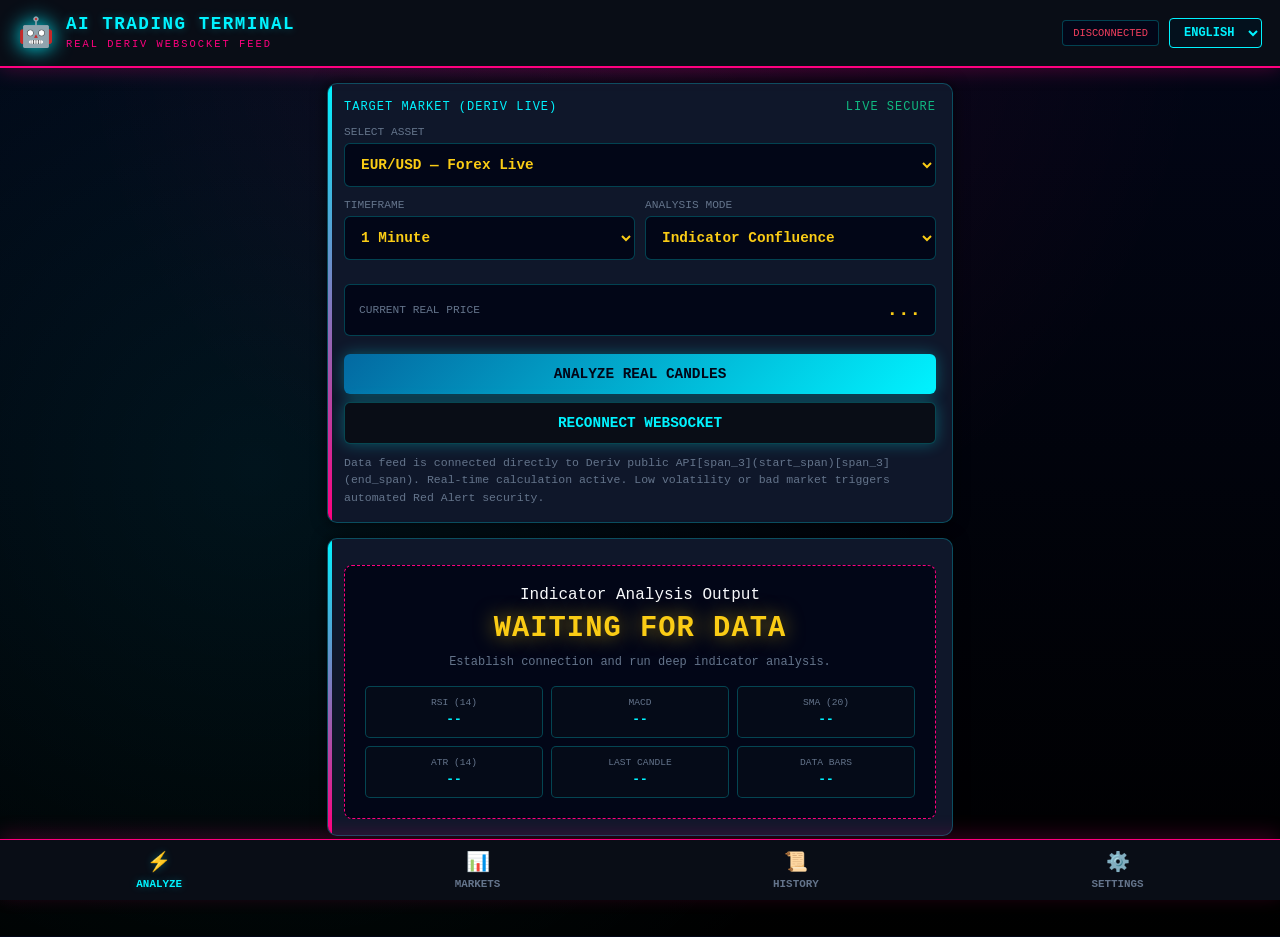
==== index.html @ da221933 "Update WebSocket app_id in index.html" ====
<!DOCTYPE html>
<html lang="en">
<head>
<meta charset="UTF-8">
<meta name="viewport" content="width=device-width, initial-scale=1.0">
<title>AI Trading Terminal</title>
<style>
:root {
    --bg-deep: #020617;
    --panel-bg: #090d16;
    --panel-card: #0f172a;
    --neon-blue: #00f3ff;
    --neon-pink: #ff007f;
    --neon-glow: rgba(0, 243, 255, 0.3);
    --pink-glow: rgba(255, 0, 127, 0.3);
    --border-color: rgba(0, 243, 255, 0.25);
    --accent-green: #10b981;
    --accent-red: #f43f5e;
    --accent-yellow: #facc15;
    --text-main: #f8fafc;
    --text-muted: #64748b;
}

* {
    box-sizing: border-box;
    margin: 0;
    padding: 0;
    font-family: 'Courier New', Courier, monospace, sans-serif;
    -webkit-tap-highlight-color: transparent;
}

body {
    background-color: var(--bg-deep);
    color: var(--text-main);
    min-height: 100vh;
    padding-bottom: 85px;
    background-image: 
        radial-gradient(circle at 50% 0%, rgba(255, 0, 127, 0.08) 0%, transparent 50%),
        radial-gradient(circle at 20% 50%, rgba(0, 243, 255, 0.07) 0%, transparent 60%),
        linear-gradient(to bottom, #020617, #000000);
}

/* Red Alert Flash Animation for Bad Market */
@keyframes redAlertPulse {
    0% { box-shadow: 0 0 5px var(--accent-red), inset 0 0 5px var(--accent-red); border-color: var(--accent-red); }
    50% { box-shadow: 0 0 25px var(--accent-red), inset 0 0 15px var(--accent-red); border-color: #ff0000; background: rgba(244, 63, 94, 0.1); }
    100% { box-shadow: 0 0 5px var(--accent-red), inset 0 0 5px var(--accent-red); border-color: var(--accent-red); }
}

.market-danger {
    animation: redAlertPulse 1s infinite alternate;
}

.cyber-header {
    background: var(--panel-bg);
    border-bottom: 2px solid var(--neon-pink);
    padding: 14px 18px;
    display: flex;
    justify-content: space-between;
    align-items: center;
    box-shadow: 0 0 20px var(--pink-glow);
    position: sticky;
    top: 0;
    z-index: 1000;
}

.cyber-brand {
    display: flex;
    align-items: center;
    gap: 12px;
}

.brand-avatar {
    font-size: 1.8rem;
    filter: drop-shadow(0 0 10px var(--neon-blue));
    animation: floatRobot 3s ease-in-out infinite;
}

@keyframes floatRobot {
    0%, 100% { transform: translateY(0); }
    50% { transform: translateY(-4px); }
}

.brand-title h1 {
    font-size: 1.1rem;
    color: var(--neon-blue);
    text-transform: uppercase;
    letter-spacing: 1.5px;
    text-shadow: 0 0 8px var(--neon-glow);
}

.brand-title span {
    font-size: 0.65rem;
    color: var(--neon-pink);
    letter-spacing: 2px;
}

.header-controls {
    display: flex;
    align-items: center;
    gap: 10px;
}

.status-badge {
    font-size: 0.65rem;
    color: var(--accent-yellow);
    text-transform: uppercase;
    background: #020617;
    padding: 6px 10px;
    border: 1px solid var(--border-color);
    border-radius: 4px;
}

.lang-select {
    background: #03111d;
    border: 1px solid var(--neon-blue);
    color: var(--neon-blue);
    padding: 6px 10px;
    border-radius: 4px;
    font-size: 0.75rem;
    font-weight: bold;
    outline: none;
    cursor: pointer;
}

.main-container {
    max-width: 650px;
    margin: 15px auto;
    padding: 0 12px;
}

.view-section {
    display: none;
}

.view-section.active {
    display: block;
    animation: fadeIn 0.25s ease-in-out;
}

@keyframes fadeIn {
    from { opacity: 0; transform: translateY(4px); }
    to { opacity: 1; transform: translateY(0); }
}

.cyber-card {
    background: var(--panel-card);
    border: 1px solid var(--border-color);
    border-radius: 10px;
    padding: 16px;
    margin-bottom: 15px;
    box-shadow: 0 0 15px rgba(0, 0, 0, 0.7);
    position: relative;
    overflow: hidden;
}

.cyber-card::before {
    content: '';
    position: absolute;
    top: 0;
    left: 0;
    width: 4px;
    height: 100%;
    background: linear-gradient(to bottom, var(--neon-blue), var(--neon-pink));
}

.section-title {
    font-size: 0.75rem;
    color: var(--neon-blue);
    text-transform: uppercase;
    letter-spacing: 1px;
    margin-bottom: 12px;
    display: flex;
    justify-content: space-between;
    align-items: center;
}

.control-group {
    margin-bottom: 12px;
}

label {
    display: block;
    font-size: 0.7rem;
    color: var(--text-muted);
    text-transform: uppercase;
    margin-bottom: 5px;
}

select, .btn-cyber {
    width: 100%;
    padding: 12px;
    background: #020617;
    border: 1px solid var(--border-color);
    color: var(--accent-yellow);
    font-weight: bold;
    border-radius: 6px;
    font-size: 0.9rem;
    outline: none;
}

select option {
    background: var(--panel-bg);
    color: var(--text-main);
}

.ticker-box {
    background: #020617;
    border: 1px solid var(--border-color);
    padding: 14px;
    border-radius: 6px;
    display: flex;
    justify-content: space-between;
    align-items: center;
    margin: 12px 0;
}

.ticker-price {
    font-size: 1.2rem;
    color: var(--accent-yellow);
    font-weight: bold;
    font-family: monospace;
}

.btn-cyber {
    background: linear-gradient(135deg, #0369a1, var(--neon-blue));
    color: #020617;
    border: none;
    text-transform: uppercase;
    cursor: pointer;
    font-weight: 900;
    box-shadow: 0 0 15px var(--neon-glow);
    margin-top: 6px;
    transition: 0.2s;
}

.btn-cyber:active {
    transform: scale(0.98);
}

.btn-secondary {
    background: #090d16;
    color: var(--neon-blue);
    border: 1px solid var(--border-color);
    margin-top: 8px;
}

.output-box {
    background: #020617;
    border: 1px dashed var(--neon-pink);
    border-radius: 8px;
    padding: 20px;
    text-align: center;
    margin-top: 10px;
}

.signal-main-val {
    font-size: 1.8rem;
    font-weight: 900;
    margin: 8px 0;
    letter-spacing: 1px;
}

.call-glow {
    color: var(--accent-green);
    text-shadow: 0 0 20px rgba(16, 185, 129, 0.6);
}

.put-glow {
    color: var(--accent-red);
    text-shadow: 0 0 20px rgba(244, 63, 94, 0.6);
}

.wait-glow {
    color: var(--accent-yellow);
    text-shadow: 0 0 20px rgba(250, 204, 21, 0.6);
}

.indicators-matrix {
    display: grid;
    grid-template-columns: repeat(3, 1fr);
    gap: 8px;
    margin-top: 15px;
}

.matrix-cell {
    background: #050b18;
    border: 1px solid var(--border-color);
    padding: 10px 6px;
    border-radius: 5px;
    text-align: center;
}

.matrix-label {
    font-size: 0.6rem;
    color: var(--text-muted);
    text-transform: uppercase;
}

.matrix-val {
    font-size: 0.8rem;
    font-weight: bold;
    color: var(--neon-blue);
    margin-top: 4px;
    font-family: monospace;
}

.heatgrid {
    display: grid;
    grid-template-columns: 1fr 1fr;
    gap: 10px;
}

.heat-box {
    background: #020617;
    border: 1px solid var(--border-color);
    padding: 12px;
    border-radius: 6px;
}

.heat-box b {
    color: var(--neon-pink);
    display: block;
    margin-bottom: 6px;
}

.heat-box span {
    font-family: monospace;
    color: var(--accent-yellow);
    font-size: 1rem;
}

.logs-container {
    max-height: 320px;
    overflow-y: auto;
}

.log-item {
    background: #020617;
    border: 1px solid var(--border-color);
    padding: 10px;
    border-radius: 5px;
    margin-bottom: 8px;
    display: flex;
    justify-content: space-between;
    font-size: 0.72rem;
}

.notice-text {
    font-size: 0.72rem;
    color: var(--text-muted);
    line-height: 1.5;
    margin-top: 10px;
}

.cyber-nav {
    position: fixed;
    bottom: 0; 
    left: 0; 
    width: 100%;
    background: var(--panel-bg);
    border-top: 1px solid var(--neon-pink);
    display: flex;
    justify-content: space-around;
    padding: 10px 0;
    box-shadow: 0 -5px 20px rgba(255, 0, 127, 0.2);
    z-index: 1000;
}

.nav-btn {
    background: none;
    border: none;
    color: var(--text-muted);
    font-size: 0.68rem;
    text-transform: uppercase;
    cursor: pointer;
    display: flex;
    flex-direction: column;
    align-items: center;
    gap: 4px;
}

.nav-btn span {
    font-size: 1.2rem;
}

.nav-btn.active {
    color: var(--neon-blue);
    text-shadow: 0 0 8px var(--neon-glow);
}

@media(max-width: 400px) {
    .indicators-matrix { grid-template-columns: repeat(2, 1fr); }
}
</style>
</head>
<body>

<header class="cyber-header">
    <div class="cyber-brand">
        <div class="brand-avatar">🤖</div>
        <div class="brand-title">
            <h1 id="ui-title">AI Trading Terminal</h1>
            <span>REAL DERIV WEBSOCKET FEED</span>
        </div>
    </div>
    <div class="header-controls">
        <div class="status-badge" id="connectionStatus">DISCONNECTED</div>
        <select class="lang-select" id="globalLangSelect" onchange="changeLanguage(this.value)">
            <option value="en">ENGLISH</option>
            <option value="bn">বাংলা</option>
            <option value="hi">हिन्दी</option>
            <option value="es">ESPAÑOL</option>
        </select>
    </div>
</header>

<main class="main-container">
    <!-- VIEW 1: GENERATOR -->
    <section id="view-generator" class="view-section active">
        <div class="cyber-card" id="mainCardContainer">
            <div class="section-title">
                <span id="lbl-target-market">Target Market (Deriv Live)</span>
                <span id="feedStatusType" style="color:var(--accent-green);">LIVE SECURE</span>
            </div>
            
            <div class="control-group">
                <label id="lbl-asset">Select Asset</label>
                <select id="marketSelect" onchange="initWebSocketConnection()">
                    <option value="frxEURUSD">EUR/USD — Forex Live</option>
                    <option value="frxGBPUSD">GBP/USD — Forex Live</option>
                    <option value="frxUSDJPY">USD/JPY — Forex Live</option>
                    <option value="frxAUDUSD">AUD/USD — Forex Live</option>
                    <option value="frxUSDCAD">USD/CAD — Forex Live</option>
                </select>
            </div>

            <div style="display: grid; grid-template-columns: 1fr 1fr; gap: 10px;">
                <div class="control-group">
                    <label id="lbl-timeframe">Timeframe</label>
                    <select id="timeframeSelect" onchange="initWebSocketConnection()">
                        <option value="60">1 Minute</option>
                        <option value="120">2 Minutes</option>
                        <option value="300">5 Minutes</option>
                        <option value="900">15 Minutes</option>
                    </select>
                </div>
                <div class="control-group">
                    <label id="lbl-engine">Analysis Mode</label>
                    <select id="aiModelSelect">
                        <option value="balanced">Indicator Confluence</option>
                        <option value="trend">Trend Momentum</option>
                        <option value="reversal">Volatility Reversal</option>
                    </select>
                </div>
            </div>

            <div class="ticker-box">
                <span id="lbl-current-price" style="font-size:0.7rem; color:var(--text-muted);">CURRENT REAL PRICE</span>
                <span class="ticker-price" id="livePriceDisplay">CONNECTING...</span>
            </div>

            <button class="btn-cyber" id="btn-analyze" onclick="executeRealAnalysis()">ANALYZE REAL CANDLES</button>
            <button class="btn-cyber btn-secondary" id="btn-reconnect" onclick="initWebSocketConnection()">RECONNECT WEBSOCKET</button>
            
            <p class="notice-text" id="lbl-notice">Data feed is connected directly to Deriv public API[span_3](start_span)[span_3](end_span). Real-time calculation active. Low volatility or bad market triggers automated Red Alert security.</p>
        </div>

        <div class="cyber-card">
            <div class="output-box">
                <div class="signal-label" id="lbl-output-title">Indicator Analysis Output</div>
                <div id="signalOutput" class="signal-main-val wait-glow">WAITING FOR DATA</div>
                <div id="signalDetails" style="font-size:0.75rem; color:var(--text-muted); line-height:1.5;">Establish connection and run deep indicator analysis.</div>
                
                <div class="indicators-matrix" id="indicatorsMatrix">
                    <div class="matrix-cell"><div class="matrix-label">RSI (14)</div><div class="matrix-val" id="val-rsi">--</div></div>
                    <div class="matrix-cell"><div class="matrix-label">MACD</div><div class="matrix-val" id="val-macd">--</div></div>
                    <div class="matrix-cell"><div class="matrix-label">SMA (20)</div><div class="matrix-val" id="val-sma">--</div></div>
                    <div class="matrix-cell"><div class="matrix-label">ATR (14)</div><div class="matrix-val" id="val-atr">--</div></div>
                    <div class="matrix-cell"><div class="matrix-label" id="lbl-last-candle">Last Candle</div><div class="matrix-val" id="val-candle">--</div></div>
                    <div class="matrix-cell"><div class="matrix-label" id="lbl-bars">Data Bars</div><div class="matrix-val" id="val-bars">--</div></div>
                </div>
            </div>
        </div>
    </section>

    <!-- VIEW 2: MARKETS -->
    <section id="view-market" class="view-section">
        <div class="cyber-card">
            <div class="section-title"><span id="lbl-market-watch">Market Watch Live</span><span>DERIV FX</span></div>
            <div class="heatgrid">
                <div class="heat-box"><b>EUR/USD</b><span id="hm-eurusd">--</span></div>
                <div class="heat-box"><b>GBP/USD</b><span id="hm-gbpusd">--</span></div>
                <div class="heat-box"><b>USD/JPY</b><span id="hm-usdjpy">--</span></div>
                <div class="heat-box"><b>AUD/USD</b><span id="hm-audusd">--</span></div>
            </div>
            <p class="notice-text" id="lbl-heat-notice">Live streaming prices across major forex pairs.</p>
        </div>
    </section>

    <!-- VIEW 3: HISTORY -->
    <section id="view-history" class="view-section">
        <div class="cyber-card">
            <div class="section-title"><span id="lbl-history-title">Analysis History Logs</span></div>
            <div class="logs-container" id="historyLogContainer">
                <p class="notice-text" id="lbl-no-history">No analysis recorded yet.</p>
            </div>
        </div>
    </section>

    <!-- VIEW 4: SETTINGS -->
    <section id="view-settings" class="view-section">
        <div class="cyber-card">
            <div class="section-title"><span id="lbl-settings-title">Terminal Configuration</span></div>
            <div class="control-group">
                <label id="lbl-voice">Voice Alerts & Red Alert Warning</label>
                <select id="voiceModeSelect">
                    <option value="enabled">Enabled (Audio Active)</option>
                    <option value="disabled">Muted</option>
                </select>
            </div>
            <button class="btn-cyber" onclick="testVoiceAlert()" id="lbl-test-voice">TEST SYSTEM AUDIO</button>
            <p class="notice-text" id="lbl-risk-warning">Advanced algorithmic indicator evaluation framework. Not a financial guarantee.</p>
        </div>
    </section>
</main>

<nav class="cyber-nav">
    <button class="nav-btn active" onclick="switchView('generator', this)"><span>⚡</span><b id="nav-gen">Analyze</b></button>
    <button class="nav-btn" onclick="switchView('market', this)"><span>📊</span><b id="nav-mkt">Markets</b></button>
    <button class="nav-btn" onclick="switchView('history', this)"><span>📜</span><b id="nav-hist">History</b></button>
    <button class="nav-btn" onclick="switchView('settings', this)"><span>⚙️</span><b id="nav-set">Settings</b></button>
</nav>

<script>
/* MULTI-LANGUAGE DICTIONARY DICTIONARY */
const TRANSLATIONS = {
    en: {
        title: "AI Trading Terminal",
        statusDisc: "DISCONNECTED",
        statusConn: "DERIV CONNECTED",
        statusErr: "API ERROR",
        targetMarket: "Target Market (Deriv Live)",
        selectAsset: "Select Asset",
        timeframe: "Timeframe",
        engine: "Analysis Mode",
        currentPrice: "CURRENT REAL PRICE",
        analyzeBtn: "ANALYZE REAL CANDLES",
        reconnectBtn: "RECONNECT WEBSOCKET",
        notice: "Data feed is connected directly to Deriv public API[span_4](start_span)[span_4](end_span). Real-time calculation active. Low volatility or bad market triggers automated Red Alert security.",
        outputTitle: "Indicator Analysis Output",
        waiting: "WAITING FOR DATA",
        selectAndRun: "Establish connection and run deep indicator analysis.",
        lastCandle: "Last Candle",
        dataBars: "Data Bars",
        marketWatch: "Market Watch Live",
        heatNotice: "Live streaming prices across major forex pairs.",
        historyTitle: "Analysis History Logs",
        noHistory: "No analysis recorded yet.",
        settingsTitle: "Terminal Configuration",
        voiceLabel: "Voice Alerts & Red Alert Warning",
        testVoice: "TEST SYSTEM AUDIO",
        riskWarning: "Advanced algorithmic indicator evaluation framework. Not a financial guarantee.",
        navGen: "Analyze",
        navMkt: "Markets",
        navHist: "History",
        navSet: "Settings",
        callBias: "BULLISH BIAS (CALL)",
        putBias: "BEARISH BIAS (PUT)",
        waitSetup: "NO CLEAR SETUP (WAIT)",
        redAlertText: "⚠️ RED ALERT: HIGH VOLATILITY / BAD MARKET DETECTED!",
        voiceCall: "Bullish signal confirmed. Call option bias.",
        voicePut: "Bearish signal confirmed. Put option bias.",
        voiceAlertBad: "Warning! Red alert. Bad market or high volatility detected."
    },
    bn: {
        title: "এআই ট্রেডিং টার্মিনাল",
        statusDisc: "সংযোগ বিচ্ছিন্ন",
        statusConn: "DERIV সংযুক্ত",
        statusErr: "এপিআই ত্রুটি",
        targetMarket: "টার্গেট মার্কেট (লাইভ Deriv)",
        selectAsset: "অ্যাসেট বাছুন",
        timeframe: "টাইমফ্রেম",
        engine: "বিশ্লেষণ মোড",
        currentPrice: "বর্তমান রিয়েল দাম",
        analyzeBtn: "রিয়েল ক্যান্ডেল বিশ্লেষণ করুন",
        reconnectBtn: "পুনরায় সংযোগ করুন",
        notice: "ডেটা সরাসরি Deriv পাবলিক API থেকে আসছে[span_5](start_span)[span_5](end_span)। রিয়েল-টাইম হিসাব সক্রিয়। খারাপ মার্কেট বা কম ভোলাটিলিটিতে রেড অ্যালার্ট চালু হবে।",
        outputTitle: "ইন্ডিকেটর অ্যানালিসিস আউটপুট",
        waiting: "ডেটার অপেক্ষায়...",
        selectAndRun: "কানেকশন নিশ্চিত করে ইন্ডিকেটর এনালাইসিস চালান।",
        lastCandle: "শেষ ক্যান্ডেল",
        dataBars: "ক্যান্ডেল সংখ্যা",
        marketWatch: "লাইভ মার্কেট ওয়াচ",
        heatNotice: "প্রধান ফরেক্স পেয়ারের লাইভ রেট ফিড।",
        historyTitle: "অ্যানালিসিস হিস্ট্রি লগ",
        noHistory: "কোনো ইতিহাস রেকর্ড করা হয়নি।",
        settingsTitle: "টার্মিনাল কনফিগারেশন",
        voiceLabel: "ভয়েস অ্যালার্ট ও রেড অ্যালার্ট ওয়ার্নিং",
        testVoice: "সিস্টেম ভয়েস টেস্ট",
        riskWarning: "অ্যাডভান্সড অ্যালগরিদমিক ইন্ডিকেটর ফ্রেমওয়ার্ক। কোনো আর্থিক নিশ্চয়তা দেয় না।",
        navGen: "অ্যানালিসিস",
        navMkt: "মার্কেট",
        navHist: "হিস্ট্রি",
        navSet: "সেটিংস",
        callBias: "ঊর্ধ্বমুখী প্রবণতা (CALL)",
        putBias: "নিম্নমুখী প্রবণতা (PUT)",
        waitSetup: "স্পষ্ট সেটআপ নেই (WAIT)",
        redAlertText: "⚠️ রেড অ্যালার্ট: অতিরিক্ত ভোলাটিলিটি বা খারাপ মার্কেট শনাক্ত!",
        voiceCall: "বুলিশ সিগন্যাল নিশ্চিত। কল অপশন বায়াস।",
        voicePut: "বিয়ারিশ সিগন্যাল নিশ্চিত। পুট অপশন বায়াস।",
        voiceAlertBad: "সতর্কতা! রেড অ্যালার্ট। খারাপ মার্কেট বা অস্থিরতা শনাক্ত হয়েছে।"
    },
    hi: {
        title: "एआई ट्रेडिंग टर्मिनल",
        statusDisc: "डिस्कनेक्टेड",
        statusConn: "DERIV कनेक्टेड",
        statusErr: "API त्रुटि",
        targetMarket: "टारगेट मार्केट (लाइव)",
        selectAsset: "पर संपत्ति चुनें",
        timeframe: "समय सीमा",
        engine: "विश्लेषण मोड",
        currentPrice: "वर्तमान वास्तविक मूल्य",
        analyzeBtn: "वास्तविक कैंडल विश्लेषण करें",
        reconnectBtn: "पुनः कनेक्ट करें",
        notice: "डेटा सीधे Deriv API से जुड़ा है[span_6](start_span)[span_6](end_span)। खराब बाजार या उच्च अस्थिरता पर रेड अलर्ट सक्रिय होता है।",
        outputTitle: "इंडीकेटर एनालिसिस आउटपुट",
        waiting: "डेटा की प्रतीक्षा है",
        selectAndRun: "कनेक्शन स्थापित करें और विश्लेषण चलाएं।",
        lastCandle: "अंतिम कैंडल",
        dataBars: "डेटा बार्स",
        marketWatch: "मार्केट वॉच लाइव",
        heatNotice: "प्रमुख विदेशी मुद्रा जोड़े लाइव मूल्य।",
        historyTitle: "इतिहास लॉग",
        noHistory: "कोई इतिहास नहीं मिला।",
        settingsTitle: "टर्मिनल कॉन्फ़िगरेशन",
        voiceLabel: "वॉयस अलर्ट और रेड अलर्ट",
        testVoice: "सिस्टम ऑडियो परीक्षण",
        riskWarning: "उन्नत एल्गोरिथम संकेतक मूल्यांकन ढांचा।",
        navGen: "विश्लेषण",
        navMkt: "मार्केट्स",
        navHist: "इतिहास",
        navSet: "सेटिंग्स",
        callBias: "बुलिश बायस (CALL)",
        putBias: "बियरिश बायस (PUT)",
        waitSetup: "स्पष्ट सेटअप नहीं (WAIT)",
        redAlertText: "⚠️ रेड अलर्ट: खराब बाजार या उच्च अस्थिरता का पता चला!",
        voiceCall: "बुलिश सिग्नल पुष्ट।",
        voicePut: "बियरिश सिग्नल पुष्ट।",
        voiceAlertBad: "चेतावनी! रेड अलर्ट सक्रिय।"
    },
    es: {
        title: "Terminal de Trading IA",
        statusDisc: "DESCONECTADO",
        statusConn: "DERIV CONECTADO",
        statusErr: "ERROR API",
        targetMarket: "Mercado Objetivo (Deriv)",
        selectAsset: "Seleccionar Activo",
        timeframe: "Marco de Tiempo",
        engine: "Modo de Análisis",
        currentPrice: "PRECIO REAL ACTUAL",
        analyzeBtn: "ANALIZAR VELAS REALES",
        reconnectBtn: "RECONECTAR WEBSOCKET",
        notice: "Datos conectados directamente a la API de Deriv[span_7](start_span)[span_7](end_span). Alerta Roja automática en mercado volátil.",
        outputTitle: "Resultado del Indicador",
        waiting: "ESPERANDO DATOS",
        selectAndRun: "Conectar y ejecutar análisis de velas.",
        lastCandle: "Última Vela",
        dataBars: "Barras",
        marketWatch: "Mercado en Vivo",
        heatNotice: "Precios de streaming en vivo.",
        historyTitle: "Historial de Análisis",
        noHistory: "Sin historial registrado.",
        settingsTitle: "Configuración",
        voiceLabel: "Alertas de Voz y Alerta Roja",
        testVoice: "PROBAR AUDIO",
        riskWarning: "Marco de evaluación algorítmica avanzada.",
        navGen: "Analizar",
        navMkt: "Mercados",
        navHist: "Historial",
        navSet: "Ajustes",
        callBias: "SESGO ALCISTA (CALL)",
        putBias: "SESGO BAJISTA (PUT)",
        waitSetup: "SIN CONFIGURACIÓN CLARA",
        redAlertText: "⚠️ ALERTA ROJA: ¡ALTA VOLATILIDAD / MAL MERCADO DETECTADO!",
        voiceCall: "Señal alcista confirmada.",
        voicePut: "Señal bajista confirmada.",
        voiceAlertBad: "¡Advertencia! Alerta roja detectada."
    }
};

let currentLang = 'en';
let ws = null;
let reqId = 1;
let candles = [];
let currentSymbol = 'frxEURUSD';
let latestPrice = null;
let historyLogs = [];

function t(key) {
    return (TRANSLATIONS[currentLang] && TRANSLATIONS[currentLang][key]) || TRANSLATIONS.en[key] || key;
}

function changeLanguage(lang) {
    currentLang = lang;
    document.getElementById('ui-title').textContent = t('title');
    document.getElementById('lbl-target-market').textContent = t('targetMarket');
    document.getElementById('lbl-asset').textContent = t('selectAsset');
    document.getElementById('lbl-timeframe').textContent = t('timeframe');
    document.getElementById('lbl-engine').textContent = t('engine');
    document.getElementById('lbl-current-price').textContent = t('currentPrice');
    document.getElementById('btn-analyze').textContent = t('analyzeBtn');
    document.getElementById('btn-reconnect').textContent = t('reconnectBtn');
    document.getElementById('lbl-notice').textContent = t('notice');
    document.getElementById('lbl-output-title').textContent = t('outputTitle');
    document.getElementById('lbl-last-candle').textContent = t('lastCandle');
    document.getElementById('lbl-bars').textContent = t('dataBars');
    document.getElementById('lbl-market-watch').textContent = t('marketWatch');
    document.getElementById('lbl-heat-notice').textContent = t('heatNotice');
    document.getElementById('lbl-history-title').textContent = t('historyTitle');
    document.getElementById('lbl-settings-title').textContent = t('settingsTitle');
    document.getElementById('lbl-voice').textContent = t('voiceLabel');
    document.getElementById('lbl-test-voice').textContent = t('testVoice');
    document.getElementById('lbl-risk-warning').textContent = t('riskWarning');
    document.getElementById('nav-gen').textContent = t('navGen');
    document.getElementById('nav-mkt').textContent = t('navMkt');
    document.getElementById('nav-hist').textContent = t('navHist');
    document.getElementById('nav-set').textContent = t('navSet');
}

function switchView(viewName, btnEl) {
    document.querySelectorAll('.view-section').forEach(el => el.classList.remove('active'));
    document.querySelectorAll('.nav-btn').forEach(el => el.classList.remove('active'));
    document.getElementById('view-' + viewName).classList.add('active');
    btnEl.classList.add('active');
    if(viewName === 'market') loadMarketHeatmap();
}

/* REAL DERIV WEBSOCKET DATA CONNECTION */
function initWebSocketConnection() {
    currentSymbol = document.getElementById('marketSelect').value;
    candles = [];
    latestPrice = null;
    document.getElementById('livePriceDisplay').textContent = "...";
    document.getElementById('connectionStatus').textContent = t('statusDisc');
    document.getElementById('connectionStatus').style.color = 'var(--accent-red)';
    
    if(ws) {
        try { ws.onclose = null; ws.close(); } catch(e) {}
    }

    ws = new WebSocket('wss://ws.derivws.com/websockets/v3?app_id=1089');
    
    ws.onopen = () => {
        document.getElementById('connectionStatus').textContent = t('statusConn');
        document.getElementById('connectionStatus').style.color = 'var(--accent-green)';
        
        // Request Historical Candles for Indicators
        const tf = Number(document.getElementById('timeframeSelect').value);
        ws.send(JSON.stringify({
            ticks_history: currentSymbol,
            adjust_start_time: 1,
            count: 150,
            end: 'latest',
            style: 'candles',
            granularity: tf,
            req_id: reqId++
        }));
        
        // Subscribe to live ticks
        ws.send(JSON.stringify({
            ticks: currentSymbol,
            subscribe: 1,
            req_id: reqId++
        }));
    };

    ws.onmessage = (event) => {
        let data;
        try { data = JSON.parse(event.data); } catch(err) { return; }
        
        if(data.error) {
            document.getElementById('livePriceDisplay').textContent = t('statusErr');
            return;
        }

        if(data.candles) {
            candles = data.candles.map(c => ({
                time: Number(c.epoch),
                open: Number(c.open),
                high: Number(c.high),
                low: Number(c.low),
                close: Number(c.close)
            }));
        }

        if(data.tick) {
            latestPrice = Number(data.tick.quote);
            updateLivePriceDisplay(latestPrice);
        }
    };

    ws.onerror = () => {
        document.getElementById('connectionStatus').textContent = t('statusDisc');
        document.getElementById('connectionStatus').style.color = 'var(--accent-red)';
    };

    ws.onclose = () => {
        document.getElementById('connectionStatus').textContent = t('statusDisc');
        document.getElementById('connectionStatus').style.color = 'var(--accent-red)';
    };
}

function updateLivePriceDisplay(price) {
    if(price == null || !Number.isFinite(price)) return;
    let decimals = currentSymbol === 'frxUSDJPY' ? 3 : 5;
    document.getElementById('livePriceDisplay').textContent = price.toFixed(decimals);
}

/* MARKET HEATMAP LOADER */
function loadMarketHeatmap() {
    const symbols = ['frxEURUSD', 'frxGBPUSD', 'frxUSDJPY', 'frxAUDUSD'];
    symbols.forEach(sym => {
        const tempWs = new WebSocket('wss://ws.derivws.com/websockets/v3?app_id=1089');
        tempWs.onopen = () => tempWs.send(JSON.stringify({ ticks: sym, subscribe: 1 }));
        tempWs.onmessage = (e) => {
            try {
                const res = JSON.parse(e.data);
                if(res.tick) {
                    const mapKey = { 'frxEURUSD':'hm-eurusd', 'frxGBPUSD':'hm-gbpusd', 'frxUSDJPY':'hm-usdjpy', 'frxAUDUSD':'hm-audusd' };
                    if(document.getElementById(mapKey[sym])) {
                        document.getElementById(mapKey[sym]).textContent = Number(res.tick.quote).toFixed(sym === 'frxUSDJPY' ? 3 : 5);
                    }
                    tempWs.close();
                }
            } catch(err) { tempWs.close(); }
        };
        tempWs.onerror = () => tempWs.close();
    });
}

/* TECHNICAL INDICATORS CALCULATOR */
function calculateEMA(values, period) {
    const k = 2 / (period + 1);
    let out = values[0];
    for(let i = 1; i < values.length; i++) {
        out = values[i] * k + out * (1 - k);
    }
    return out;
}

function calculateRSI(closes, period = 14) {
    if(closes.length < period + 1) return 50;
    let gain = 0, loss = 0;
    for(let i = closes.length - period; i < closes.length; i++) {
        let diff = closes[i] - closes[i - 1];
        if(diff > 0) gain += diff;
        else loss -= diff;
    }
    if(loss === 0) return 100;
    let rs = (gain / period) / (loss / period);
    return 100 - (100 / (1 + rs));
}

function calculateATR(cs, period = 14) {
    if(cs.length < period + 1) return 0.001;
    let trs = [];
    for(let i = cs.length - period; i < cs.length; i++) {
        const c = cs[i], prev = cs[i - 1];
        trs.push(Math.max(c.high - c.low, Math.abs(c.high - prev.close), Math.abs(c.low - prev.close)));
    }
    return trs.reduce((a, b) => a + b, 0) / trs.length;
}

function calculateMACD(closes) {
    if(closes.length < 26) return 0;
    return calculateEMA(closes.slice(-26), 12) - calculateEMA(closes.slice(-26), 26);
}

/* DEEP ANALYSIS & RED ALERT SECURITY ENGINE */
function executeRealAnalysis() {
    const mainCard = document.getElementById('mainCardContainer');
    const outputEl = document.getElementById('signalOutput');
    const detailsEl = document.getElementById('signalDetails');
    
    if(candles.length < 30) {
        outputEl.className = "signal-main-val wait-glow";
        outputEl.textContent = t('waiting');
        detailsEl.textContent = "Loading candle stream. Please wait 2 seconds and re-analyze.";
        return;
    }

    const closes = candles.map(c => c.close);
    const lastCandle = candles[candles.length - 1];
    const rsi = calculateRSI(closes);
    const sma20 = closes.slice(-20).reduce((a, b) => a + b, 0) / 20;
    const atr = calculateATR(candles);
    const macd = calculateMACD(closes);
    
    // --- RED ALERT MARKET VOLATILITY CHECK ---
    // If ATR is abnormally high or market is showing severe choppy behavior, trigger Red Alert!
    let isBadMarket = atr > 0.0050 || Math.abs(lastCandle.high - lastCandle.low) > 0.0080;

    if(isBadMarket) {
        mainCard.classList.add('market-danger');
        outputEl.className = "signal-main-val";
        outputEl.style.color = "var(--accent-red)";
        outputEl.textContent = "RED ALERT ⚠️";
        detailsEl.textContent = t('redAlertText');
        speakVoiceAlert(t('voiceAlertBad'));
        logHistory("RED ALERT", "red");
        return;
    } else {
        mainCard.classList.remove('market-danger');
    }

    // Standard Confluence Score
    let score = 0;
    if(rsi < 38) score += 1.5;
    else if(rsi > 62) score -= 1.5;

    if(closes[closes.length - 1] > sma20) score += 1;
    else score -= 1;

    if(macd > 0) score += 1;
    else score -= 1;

    let signalType = 'wait', signalText = t('waitSetup');
    if(score >= 2) {
        signalType = 'call';
        signalText = t('callBias');
    } else if(score <= -2) {
        signalType = 'put';
        signalText = t('putBias');
    }

    outputEl.className = "signal-main-val " + (signalType === 'call' ? 'call-glow' : signalType === 'put' ? 'put-glow' : 'wait-glow');
    outputEl.textContent = signalText;
    detailsEl.textContent = `${currentSymbol} • Real Market Data Active • Confluence Verified`;

    // Update Matrix Cells
    document.getElementById('val-rsi').textContent = rsi.toFixed(2);
    document.getElementById('val-macd').textContent = macd.toFixed(4);
    document.getElementById('val-sma').textContent = sma20.toFixed(5);
    document.getElementById('val-atr').textContent = atr.toFixed(5);
    document.getElementById('val-candle').textContent = lastCandle.close >= lastCandle.open ? "BULLISH" : "BEARISH";
    document.getElementById('val-bars').textContent = candles.length;

    // Voice Announcement
    if(signalType === 'call') speakVoiceAlert(t('voiceCall'));
    else if(signalType === 'put') speakVoiceAlert(t('voicePut'));

    logHistory(signalText, signalType);
}

function speakVoiceAlert(text) {
    const voiceMode = document.getElementById('voiceModeSelect').value;
    if(voiceMode === 'disabled' || !('speechSynthesis' in window)) return;
    window.speechSynthesis.cancel();
    const utterance = new SpeechSynthesisUtterance(text);
    utterance.rate = 1.0;
    utterance.pitch = 1.1;
    window.speechSynthesis.speak(utterance);
}

function testVoiceAlert() {
    speakVoiceAlert("AI Terminal audio test successful. Security systems online.");
}

function logHistory(text, type) {
    const box = document.getElementById('historyLogContainer');
    if(historyLogs.length === 0) box.innerHTML = '';
    const timeStr = new Date().toLocaleTimeString();
    historyLogs.unshift({ text, type, time: timeStr });
    
    let html = '';
    historyLogs.forEach(item => {
        let colorCode = item.type === 'call' ? 'var(--accent-green)' : item.type === 'put' ? 'var(--accent-red)' : 'var(--accent-yellow)';
        html += `<div class="log-item"><span>${currentSymbol} • ${item.time}</span><b style="color:${colorCode};">${item.text}</b></div>`;
    });
    box.innerHTML = html;
}

/* INIT ON LOAD */
window.addEventListener('load', () => {
    initWebSocketConnection();
});
</script>
</body>
</html>
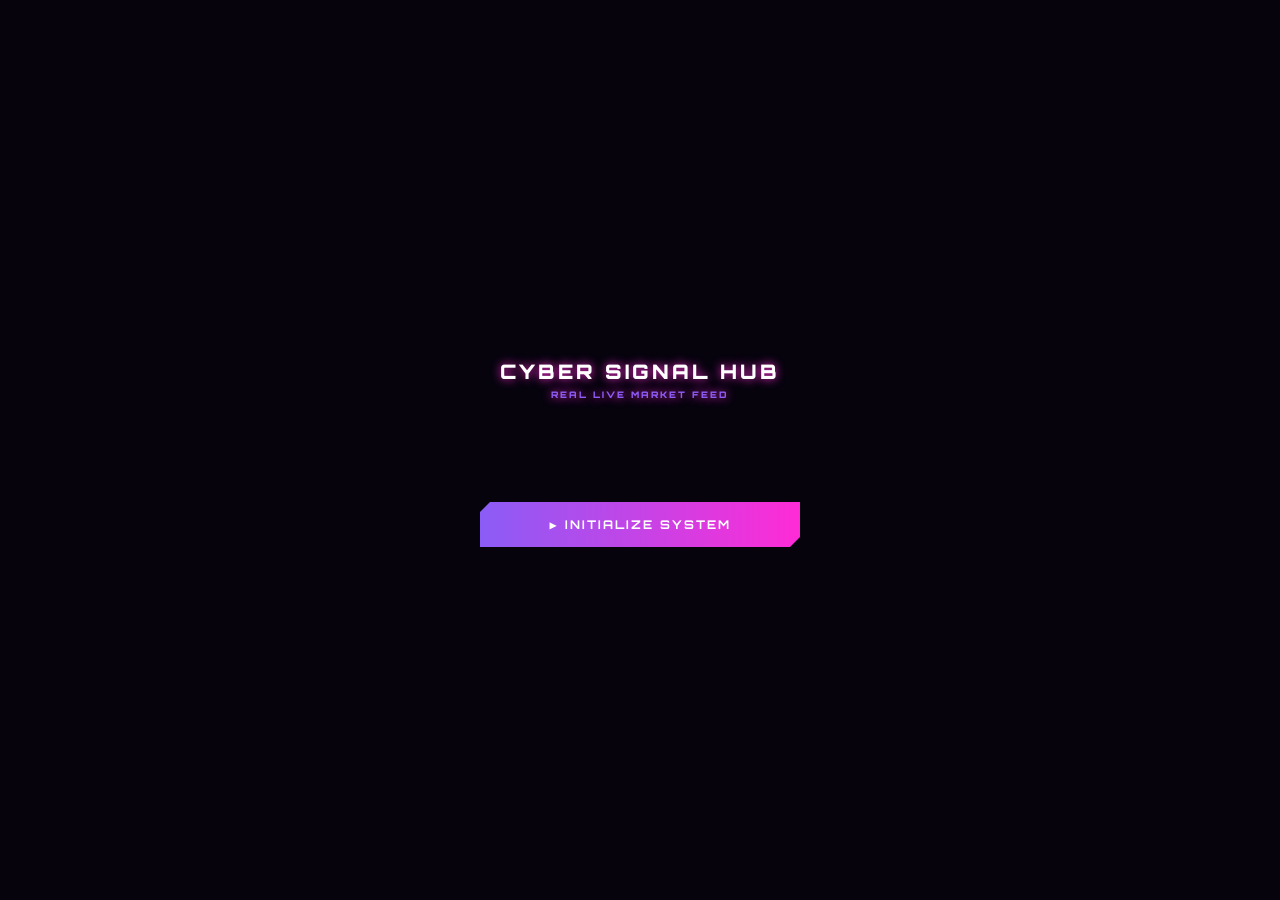
==== commit ab58a003: "Update index.html" ====
--- a/index.html
+++ b/index.html
@@ -1,990 +1,39 @@
 <!DOCTYPE html>
-<html lang="en">
-<head>
-<meta charset="UTF-8">
-<meta name="viewport" content="width=device-width, initial-scale=1.0">
-<title>AI Trading Terminal</title>
+<html lang="en"><head><meta charset="utf-8">
+<meta name="viewport" content="width=device-width,initial-scale=1">
+<title>Cyber Signal Hub</title>
+<link href="https://fonts.googleapis.com/css2?family=Orbitron:wght@500;700;900&display=swap" rel="stylesheet">
 <style>
-:root {
-    --bg-deep: #020617;
-    --panel-bg: #090d16;
-    --panel-card: #0f172a;
-    --neon-blue: #00f3ff;
-    --neon-pink: #ff007f;
-    --neon-glow: rgba(0, 243, 255, 0.3);
-    --pink-glow: rgba(255, 0, 127, 0.3);
-    --border-color: rgba(0, 243, 255, 0.25);
-    --accent-green: #10b981;
-    --accent-red: #f43f5e;
-    --accent-yellow: #facc15;
-    --text-main: #f8fafc;
-    --text-muted: #64748b;
-}
+:root{--m:#ff2bd6;--v:#8b5cf6;--a:#39ff14;--y:#ffb800;--r:#ff2d55;--bg:#06030d;--ey:#8b5cf6}
+*{box-sizing:border-box}body{margin:0;background:var(--bg);color:#cdbfe8;font-family:Orbitron,'Courier New',monospace;font-size:12px;letter-spacing:1px;padding-bottom:92px;background-image:linear-gradient(#ffffff07 1px,transparent 1px),linear-gradient(90deg,#ffffff07 1px,transparent 1px);background-size:26px 26px}
+.scan{position:fixed;left:0;right:0;height:120px;top:-120px;background:linear-gradient(transparent,#ff2bd612,transparent);pointer-events:none;animation:sc 6s linear infinite;z-index:40}@keyframes sc{to{top:100%}}
+header{display:flex;align-items:center;gap:12px;padding:12px 14px;background:#0a0618;border-bottom:2px solid var(--m);box-shadow:0 2px 18px #ff2bd655}
+header .rb{width:48px}h1{margin:0;flex:1;font-size:15px;font-weight:900;color:#fff;text-shadow:0 0 10px var(--m);letter-spacing:3px}h1 small{display:block;font-size:9px;color:var(--v);margin-top:5px;letter-spacing:2px}
+#st{font-size:9px;border:1px solid var(--r);color:var(--r);padding:8px;clip-path:polygon(8px 0,100% 0,100% 100%,0 100%,0 8px)}#st.on{border-color:var(--a);color:var(--a)}
+.card{background:linear-gradient(135deg,#150b30,#0a0618);border-left:3px solid var(--m);padding:16px;margin:14px;clip-path:polygon(16px 0,100% 0,100% calc(100% - 16px),calc(100% - 16px) 100%,0 100%,0 16px);box-shadow:0 0 20px #8b5cf622}
+.hd{color:var(--m);font-size:11px;font-weight:700;margin-bottom:8px;text-shadow:0 0 8px var(--m)}.sub{font-size:10px;color:#7d68a6;margin:12px 0 6px}
+.chip{display:inline-block;padding:8px 11px;margin:4px 4px 0 0;border:1px solid #2a1458;color:#8f7ab8;font-size:10px;cursor:pointer;clip-path:polygon(6px 0,100% 0,100% 100%,0 100%,0 6px)}.chip.on{color:#06030d;background:var(--m);border-color:var(--m);font-weight:700}
+select{width:100%;background:#07030f;color:var(--y);border:1px solid #2a1458;padding:13px;font:inherit;font-size:13px;font-weight:700}.g2{display:grid;grid-template-columns:1fr 1fr;gap:10px}
+.pbox{display:flex;justify-content:space-between;align-items:center;background:#07030f;border:1px solid #2a1458;padding:14px;margin:14px 0}.pbox b{color:var(--a);font-size:19px;text-shadow:0 0 8px var(--a)}
+button.b{width:100%;padding:15px;font:inherit;font-weight:700;letter-spacing:2px;margin-bottom:10px;cursor:pointer;clip-path:polygon(10px 0,100% 0,100% calc(100% - 10px),calc(100% - 10px) 100%,0 100%,0 10px)}
+.pri{background:linear-gradient(90deg,var(--v),var(--m));border:0;color:#fff}.sec{background:#07030f;border:1px solid var(--v);color:var(--v)}
+.note{color:#6a5890;font-size:10px;line-height:1.8}.UP{color:var(--a);--ey:var(--a)}.DOWN{color:var(--r);--ey:var(--r)}.WAIT{color:var(--y);--ey:var(--y)}.ALERT{color:var(--m);--ey:var(--m)}
+.rbw{text-align:center}.rbw .rb{width:130px}.rb{filter:drop-shadow(0 0 10px var(--ey))}
+.eye{transform-box:fill-box;transform-origin:center;animation:bl 4s infinite}@keyframes bl{0%,92%,100%{transform:scaleY(1)}95%{transform:scaleY(.1)}}
+.mth{transform-box:fill-box;transform-origin:center}.talk .mth{animation:tk .18s infinite}@keyframes tk{50%{transform:scaleY(.5)}}.ant{animation:pu 1.2s infinite}@keyframes pu{50%{opacity:.2}}
+.sg{font-size:32px;font-weight:900;margin:6px 0;text-shadow:0 0 14px currentColor}.segs{display:flex;gap:4px;margin:10px 0}.segs i{flex:1;height:10px;background:#1a0f33;transform:skewX(-20deg)}.segs i.on{background:var(--ey);box-shadow:0 0 8px var(--ey)}
+.it{display:flex;justify-content:space-between;background:#07030f;border-left:2px solid #2a1458;padding:9px;margin-top:5px;font-size:11px}.bu{color:var(--a)}.be{color:var(--r)}.ne{color:#74629a}
+canvas{width:100%;height:220px;display:block;margin-top:10px}nav{position:fixed;bottom:0;left:0;right:0;display:flex;background:#0a0618;border-top:2px solid var(--m);box-shadow:0 -2px 18px #ff2bd655;z-index:30}
+nav div{flex:1;text-align:center;padding:10px 0;color:#6a5890;font-size:9px;cursor:pointer}nav div span{display:block;font-size:22px;margin-bottom:3px}nav .on{color:var(--m);text-shadow:0 0 8px var(--m)}
+.mk{display:flex;justify-content:space-between;padding:13px 4px;border-bottom:1px solid #2a1458;cursor:pointer}sec{display:none}sec.on{display:block}
+#ov{position:fixed;inset:0;background:var(--bg);z-index:60;display:flex;flex-direction:column;align-items:center;justify-content:center;gap:16px;text-align:center}#ov .rb{width:170px}#bl{min-height:70px;color:var(--a);font-size:10px;line-height:2}
+</style></head><body>
+<div class="scan"></div>
+<div id="ov"><div class="rbh rbw WAIT"></div><h1 style="flex:none;font-size:20px">CYBER SIGNAL HUB<small>REAL LIVE MARKET FEED</small></h1><div id="bl"></div><button class="b pri" id="go" style="width:80%;max-width:320px">▶ INITIALIZE SYSTEM</button></div>
+<header><div class="rbh" id="hr"></div><h1>CYBER SIGNAL HUB<small>LIVE DERIV FEED · 11 INDICATORS</small></h1><div id="st">OFFLINE</div></header>
 
-* {
-    box-sizing: border-box;
-    margin: 0;
-    padding: 0;
-    font-family: 'Courier New', Courier, monospace, sans-serif;
-    -webkit-tap-highlight-color: transparent;
-}
-
-body {
-    background-color: var(--bg-deep);
-    color: var(--text-main);
-    min-height: 100vh;
-    padding-bottom: 85px;
-    background-image: 
-        radial-gradient(circle at 50% 0%, rgba(255, 0, 127, 0.08) 0%, transparent 50%),
-        radial-gradient(circle at 20% 50%, rgba(0, 243, 255, 0.07) 0%, transparent 60%),
-        linear-gradient(to bottom, #020617, #000000);
-}
-
-/* Red Alert Flash Animation for Bad Market */
-@keyframes redAlertPulse {
-    0% { box-shadow: 0 0 5px var(--accent-red), inset 0 0 5px var(--accent-red); border-color: var(--accent-red); }
-    50% { box-shadow: 0 0 25px var(--accent-red), inset 0 0 15px var(--accent-red); border-color: #ff0000; background: rgba(244, 63, 94, 0.1); }
-    100% { box-shadow: 0 0 5px var(--accent-red), inset 0 0 5px var(--accent-red); border-color: var(--accent-red); }
-}
-
-.market-danger {
-    animation: redAlertPulse 1s infinite alternate;
-}
-
-.cyber-header {
-    background: var(--panel-bg);
-    border-bottom: 2px solid var(--neon-pink);
-    padding: 14px 18px;
-    display: flex;
-    justify-content: space-between;
-    align-items: center;
-    box-shadow: 0 0 20px var(--pink-glow);
-    position: sticky;
-    top: 0;
-    z-index: 1000;
-}
-
-.cyber-brand {
-    display: flex;
-    align-items: center;
-    gap: 12px;
-}
-
-.brand-avatar {
-    font-size: 1.8rem;
-    filter: drop-shadow(0 0 10px var(--neon-blue));
-    animation: floatRobot 3s ease-in-out infinite;
-}
-
-@keyframes floatRobot {
-    0%, 100% { transform: translateY(0); }
-    50% { transform: translateY(-4px); }
-}
-
-.brand-title h1 {
-    font-size: 1.1rem;
-    color: var(--neon-blue);
-    text-transform: uppercase;
-    letter-spacing: 1.5px;
-    text-shadow: 0 0 8px var(--neon-glow);
-}
-
-.brand-title span {
-    font-size: 0.65rem;
-    color: var(--neon-pink);
-    letter-spacing: 2px;
-}
-
-.header-controls {
-    display: flex;
-    align-items: center;
-    gap: 10px;
-}
-
-.status-badge {
-    font-size: 0.65rem;
-    color: var(--accent-yellow);
-    text-transform: uppercase;
-    background: #020617;
-    padding: 6px 10px;
-    border: 1px solid var(--border-color);
-    border-radius: 4px;
-}
-
-.lang-select {
-    background: #03111d;
-    border: 1px solid var(--neon-blue);
-    color: var(--neon-blue);
-    padding: 6px 10px;
-    border-radius: 4px;
-    font-size: 0.75rem;
-    font-weight: bold;
-    outline: none;
-    cursor: pointer;
-}
-
-.main-container {
-    max-width: 650px;
-    margin: 15px auto;
-    padding: 0 12px;
-}
-
-.view-section {
-    display: none;
-}
-
-.view-section.active {
-    display: block;
-    animation: fadeIn 0.25s ease-in-out;
-}
-
-@keyframes fadeIn {
-    from { opacity: 0; transform: translateY(4px); }
-    to { opacity: 1; transform: translateY(0); }
-}
-
-.cyber-card {
-    background: var(--panel-card);
-    border: 1px solid var(--border-color);
-    border-radius: 10px;
-    padding: 16px;
-    margin-bottom: 15px;
-    box-shadow: 0 0 15px rgba(0, 0, 0, 0.7);
-    position: relative;
-    overflow: hidden;
-}
-
-.cyber-card::before {
-    content: '';
-    position: absolute;
-    top: 0;
-    left: 0;
-    width: 4px;
-    height: 100%;
-    background: linear-gradient(to bottom, var(--neon-blue), var(--neon-pink));
-}
-
-.section-title {
-    font-size: 0.75rem;
-    color: var(--neon-blue);
-    text-transform: uppercase;
-    letter-spacing: 1px;
-    margin-bottom: 12px;
-    display: flex;
-    justify-content: space-between;
-    align-items: center;
-}
-
-.control-group {
-    margin-bottom: 12px;
-}
-
-label {
-    display: block;
-    font-size: 0.7rem;
-    color: var(--text-muted);
-    text-transform: uppercase;
-    margin-bottom: 5px;
-}
-
-select, .btn-cyber {
-    width: 100%;
-    padding: 12px;
-    background: #020617;
-    border: 1px solid var(--border-color);
-    color: var(--accent-yellow);
-    font-weight: bold;
-    border-radius: 6px;
-    font-size: 0.9rem;
-    outline: none;
-}
-
-select option {
-    background: var(--panel-bg);
-    color: var(--text-main);
-}
-
-.ticker-box {
-    background: #020617;
-    border: 1px solid var(--border-color);
-    padding: 14px;
-    border-radius: 6px;
-    display: flex;
-    justify-content: space-between;
-    align-items: center;
-    margin: 12px 0;
-}
-
-.ticker-price {
-    font-size: 1.2rem;
-    color: var(--accent-yellow);
-    font-weight: bold;
-    font-family: monospace;
-}
-
-.btn-cyber {
-    background: linear-gradient(135deg, #0369a1, var(--neon-blue));
-    color: #020617;
-    border: none;
-    text-transform: uppercase;
-    cursor: pointer;
-    font-weight: 900;
-    box-shadow: 0 0 15px var(--neon-glow);
-    margin-top: 6px;
-    transition: 0.2s;
-}
-
-.btn-cyber:active {
-    transform: scale(0.98);
-}
-
-.btn-secondary {
-    background: #090d16;
-    color: var(--neon-blue);
-    border: 1px solid var(--border-color);
-    margin-top: 8px;
-}
-
-.output-box {
-    background: #020617;
-    border: 1px dashed var(--neon-pink);
-    border-radius: 8px;
-    padding: 20px;
-    text-align: center;
-    margin-top: 10px;
-}
-
-.signal-main-val {
-    font-size: 1.8rem;
-    font-weight: 900;
-    margin: 8px 0;
-    letter-spacing: 1px;
-}
-
-.call-glow {
-    color: var(--accent-green);
-    text-shadow: 0 0 20px rgba(16, 185, 129, 0.6);
-}
-
-.put-glow {
-    color: var(--accent-red);
-    text-shadow: 0 0 20px rgba(244, 63, 94, 0.6);
-}
-
-.wait-glow {
-    color: var(--accent-yellow);
-    text-shadow: 0 0 20px rgba(250, 204, 21, 0.6);
-}
-
-.indicators-matrix {
-    display: grid;
-    grid-template-columns: repeat(3, 1fr);
-    gap: 8px;
-    margin-top: 15px;
-}
-
-.matrix-cell {
-    background: #050b18;
-    border: 1px solid var(--border-color);
-    padding: 10px 6px;
-    border-radius: 5px;
-    text-align: center;
-}
-
-.matrix-label {
-    font-size: 0.6rem;
-    color: var(--text-muted);
-    text-transform: uppercase;
-}
-
-.matrix-val {
-    font-size: 0.8rem;
-    font-weight: bold;
-    color: var(--neon-blue);
-    margin-top: 4px;
-    font-family: monospace;
-}
-
-.heatgrid {
-    display: grid;
-    grid-template-columns: 1fr 1fr;
-    gap: 10px;
-}
-
-.heat-box {
-    background: #020617;
-    border: 1px solid var(--border-color);
-    padding: 12px;
-    border-radius: 6px;
-}
-
-.heat-box b {
-    color: var(--neon-pink);
-    display: block;
-    margin-bottom: 6px;
-}
-
-.heat-box span {
-    font-family: monospace;
-    color: var(--accent-yellow);
-    font-size: 1rem;
-}
-
-.logs-container {
-    max-height: 320px;
-    overflow-y: auto;
-}
-
-.log-item {
-    background: #020617;
-    border: 1px solid var(--border-color);
-    padding: 10px;
-    border-radius: 5px;
-    margin-bottom: 8px;
-    display: flex;
-    justify-content: space-between;
-    font-size: 0.72rem;
-}
-
-.notice-text {
-    font-size: 0.72rem;
-    color: var(--text-muted);
-    line-height: 1.5;
-    margin-top: 10px;
-}
-
-.cyber-nav {
-    position: fixed;
-    bottom: 0; 
-    left: 0; 
-    width: 100%;
-    background: var(--panel-bg);
-    border-top: 1px solid var(--neon-pink);
-    display: flex;
-    justify-content: space-around;
-    padding: 10px 0;
-    box-shadow: 0 -5px 20px rgba(255, 0, 127, 0.2);
-    z-index: 1000;
-}
-
-.nav-btn {
-    background: none;
-    border: none;
-    color: var(--text-muted);
-    font-size: 0.68rem;
-    text-transform: uppercase;
-    cursor: pointer;
-    display: flex;
-    flex-direction: column;
-    align-items: center;
-    gap: 4px;
-}
-
-.nav-btn span {
-    font-size: 1.2rem;
-}
-
-.nav-btn.active {
-    color: var(--neon-blue);
-    text-shadow: 0 0 8px var(--neon-glow);
-}
-
-@media(max-width: 400px) {
-    .indicators-matrix { grid-template-columns: repeat(2, 1fr); }
-}
-</style>
-</head>
-<body>
-
-<header class="cyber-header">
-    <div class="cyber-brand">
-        <div class="brand-avatar">🤖</div>
-        <div class="brand-title">
-            <h1 id="ui-title">AI Trading Terminal</h1>
-            <span>REAL DERIV WEBSOCKET FEED</span>
-        </div>
-    </div>
-    <div class="header-controls">
-        <div class="status-badge" id="connectionStatus">DISCONNECTED</div>
-        <select class="lang-select" id="globalLangSelect" onchange="changeLanguage(this.value)">
-            <option value="en">ENGLISH</option>
-            <option value="bn">বাংলা</option>
-            <option value="hi">हिन्दी</option>
-            <option value="es">ESPAÑOL</option>
-        </select>
-    </div>
-</header>
-
-<main class="main-container">
-    <!-- VIEW 1: GENERATOR -->
-    <section id="view-generator" class="view-section active">
-        <div class="cyber-card" id="mainCardContainer">
-            <div class="section-title">
-                <span id="lbl-target-market">Target Market (Deriv Live)</span>
-                <span id="feedStatusType" style="color:var(--accent-green);">LIVE SECURE</span>
-            </div>
-            
-            <div class="control-group">
-                <label id="lbl-asset">Select Asset</label>
-                <select id="marketSelect" onchange="initWebSocketConnection()">
-                    <option value="frxEURUSD">EUR/USD — Forex Live</option>
-                    <option value="frxGBPUSD">GBP/USD — Forex Live</option>
-                    <option value="frxUSDJPY">USD/JPY — Forex Live</option>
-                    <option value="frxAUDUSD">AUD/USD — Forex Live</option>
-                    <option value="frxUSDCAD">USD/CAD — Forex Live</option>
-                </select>
-            </div>
-
-            <div style="display: grid; grid-template-columns: 1fr 1fr; gap: 10px;">
-                <div class="control-group">
-                    <label id="lbl-timeframe">Timeframe</label>
-                    <select id="timeframeSelect" onchange="initWebSocketConnection()">
-                        <option value="60">1 Minute</option>
-                        <option value="120">2 Minutes</option>
-                        <option value="300">5 Minutes</option>
-                        <option value="900">15 Minutes</option>
-                    </select>
-                </div>
-                <div class="control-group">
-                    <label id="lbl-engine">Analysis Mode</label>
-                    <select id="aiModelSelect">
-                        <option value="balanced">Indicator Confluence</option>
-                        <option value="trend">Trend Momentum</option>
-                        <option value="reversal">Volatility Reversal</option>
-                    </select>
-                </div>
-            </div>
-
-            <div class="ticker-box">
-                <span id="lbl-current-price" style="font-size:0.7rem; color:var(--text-muted);">CURRENT REAL PRICE</span>
-                <span class="ticker-price" id="livePriceDisplay">CONNECTING...</span>
-            </div>
-
-            <button class="btn-cyber" id="btn-analyze" onclick="executeRealAnalysis()">ANALYZE REAL CANDLES</button>
-            <button class="btn-cyber btn-secondary" id="btn-reconnect" onclick="initWebSocketConnection()">RECONNECT WEBSOCKET</button>
-            
-            <p class="notice-text" id="lbl-notice">Data feed is connected directly to Deriv public API[span_3](start_span)[span_3](end_span). Real-time calculation active. Low volatility or bad market triggers automated Red Alert security.</p>
-        </div>
-
-        <div class="cyber-card">
-            <div class="output-box">
-                <div class="signal-label" id="lbl-output-title">Indicator Analysis Output</div>
-                <div id="signalOutput" class="signal-main-val wait-glow">WAITING FOR DATA</div>
-                <div id="signalDetails" style="font-size:0.75rem; color:var(--text-muted); line-height:1.5;">Establish connection and run deep indicator analysis.</div>
-                
-                <div class="indicators-matrix" id="indicatorsMatrix">
-                    <div class="matrix-cell"><div class="matrix-label">RSI (14)</div><div class="matrix-val" id="val-rsi">--</div></div>
-                    <div class="matrix-cell"><div class="matrix-label">MACD</div><div class="matrix-val" id="val-macd">--</div></div>
-                    <div class="matrix-cell"><div class="matrix-label">SMA (20)</div><div class="matrix-val" id="val-sma">--</div></div>
-                    <div class="matrix-cell"><div class="matrix-label">ATR (14)</div><div class="matrix-val" id="val-atr">--</div></div>
-                    <div class="matrix-cell"><div class="matrix-label" id="lbl-last-candle">Last Candle</div><div class="matrix-val" id="val-candle">--</div></div>
-                    <div class="matrix-cell"><div class="matrix-label" id="lbl-bars">Data Bars</div><div class="matrix-val" id="val-bars">--</div></div>
-                </div>
-            </div>
-        </div>
-    </section>
-
-    <!-- VIEW 2: MARKETS -->
-    <section id="view-market" class="view-section">
-        <div class="cyber-card">
-            <div class="section-title"><span id="lbl-market-watch">Market Watch Live</span><span>DERIV FX</span></div>
-            <div class="heatgrid">
-                <div class="heat-box"><b>EUR/USD</b><span id="hm-eurusd">--</span></div>
-                <div class="heat-box"><b>GBP/USD</b><span id="hm-gbpusd">--</span></div>
-                <div class="heat-box"><b>USD/JPY</b><span id="hm-usdjpy">--</span></div>
-                <div class="heat-box"><b>AUD/USD</b><span id="hm-audusd">--</span></div>
-            </div>
-            <p class="notice-text" id="lbl-heat-notice">Live streaming prices across major forex pairs.</p>
-        </div>
-    </section>
-
-    <!-- VIEW 3: HISTORY -->
-    <section id="view-history" class="view-section">
-        <div class="cyber-card">
-            <div class="section-title"><span id="lbl-history-title">Analysis History Logs</span></div>
-            <div class="logs-container" id="historyLogContainer">
-                <p class="notice-text" id="lbl-no-history">No analysis recorded yet.</p>
-            </div>
-        </div>
-    </section>
-
-    <!-- VIEW 4: SETTINGS -->
-    <section id="view-settings" class="view-section">
-        <div class="cyber-card">
-            <div class="section-title"><span id="lbl-settings-title">Terminal Configuration</span></div>
-            <div class="control-group">
-                <label id="lbl-voice">Voice Alerts & Red Alert Warning</label>
-                <select id="voiceModeSelect">
-                    <option value="enabled">Enabled (Audio Active)</option>
-                    <option value="disabled">Muted</option>
-                </select>
-            </div>
-            <button class="btn-cyber" onclick="testVoiceAlert()" id="lbl-test-voice">TEST SYSTEM AUDIO</button>
-            <p class="notice-text" id="lbl-risk-warning">Advanced algorithmic indicator evaluation framework. Not a financial guarantee.</p>
-        </div>
-    </section>
-</main>
-
-<nav class="cyber-nav">
-    <button class="nav-btn active" onclick="switchView('generator', this)"><span>⚡</span><b id="nav-gen">Analyze</b></button>
-    <button class="nav-btn" onclick="switchView('market', this)"><span>📊</span><b id="nav-mkt">Markets</b></button>
-    <button class="nav-btn" onclick="switchView('history', this)"><span>📜</span><b id="nav-hist">History</b></button>
-    <button class="nav-btn" onclick="switchView('settings', this)"><span>⚙️</span><b id="nav-set">Settings</b></button>
-</nav>
-
-<script>
-/* MULTI-LANGUAGE DICTIONARY DICTIONARY */
-const TRANSLATIONS = {
-    en: {
-        title: "AI Trading Terminal",
-        statusDisc: "DISCONNECTED",
-        statusConn: "DERIV CONNECTED",
-        statusErr: "API ERROR",
-        targetMarket: "Target Market (Deriv Live)",
-        selectAsset: "Select Asset",
-        timeframe: "Timeframe",
-        engine: "Analysis Mode",
-        currentPrice: "CURRENT REAL PRICE",
-        analyzeBtn: "ANALYZE REAL CANDLES",
-        reconnectBtn: "RECONNECT WEBSOCKET",
-        notice: "Data feed is connected directly to Deriv public API[span_4](start_span)[span_4](end_span). Real-time calculation active. Low volatility or bad market triggers automated Red Alert security.",
-        outputTitle: "Indicator Analysis Output",
-        waiting: "WAITING FOR DATA",
-        selectAndRun: "Establish connection and run deep indicator analysis.",
-        lastCandle: "Last Candle",
-        dataBars: "Data Bars",
-        marketWatch: "Market Watch Live",
-        heatNotice: "Live streaming prices across major forex pairs.",
-        historyTitle: "Analysis History Logs",
-        noHistory: "No analysis recorded yet.",
-        settingsTitle: "Terminal Configuration",
-        voiceLabel: "Voice Alerts & Red Alert Warning",
-        testVoice: "TEST SYSTEM AUDIO",
-        riskWarning: "Advanced algorithmic indicator evaluation framework. Not a financial guarantee.",
-        navGen: "Analyze",
-        navMkt: "Markets",
-        navHist: "History",
-        navSet: "Settings",
-        callBias: "BULLISH BIAS (CALL)",
-        putBias: "BEARISH BIAS (PUT)",
-        waitSetup: "NO CLEAR SETUP (WAIT)",
-        redAlertText: "⚠️ RED ALERT: HIGH VOLATILITY / BAD MARKET DETECTED!",
-        voiceCall: "Bullish signal confirmed. Call option bias.",
-        voicePut: "Bearish signal confirmed. Put option bias.",
-        voiceAlertBad: "Warning! Red alert. Bad market or high volatility detected."
-    },
-    bn: {
-        title: "এআই ট্রেডিং টার্মিনাল",
-        statusDisc: "সংযোগ বিচ্ছিন্ন",
-        statusConn: "DERIV সংযুক্ত",
-        statusErr: "এপিআই ত্রুটি",
-        targetMarket: "টার্গেট মার্কেট (লাইভ Deriv)",
-        selectAsset: "অ্যাসেট বাছুন",
-        timeframe: "টাইমফ্রেম",
-        engine: "বিশ্লেষণ মোড",
-        currentPrice: "বর্তমান রিয়েল দাম",
-        analyzeBtn: "রিয়েল ক্যান্ডেল বিশ্লেষণ করুন",
-        reconnectBtn: "পুনরায় সংযোগ করুন",
-        notice: "ডেটা সরাসরি Deriv পাবলিক API থেকে আসছে[span_5](start_span)[span_5](end_span)। রিয়েল-টাইম হিসাব সক্রিয়। খারাপ মার্কেট বা কম ভোলাটিলিটিতে রেড অ্যালার্ট চালু হবে।",
-        outputTitle: "ইন্ডিকেটর অ্যানালিসিস আউটপুট",
-        waiting: "ডেটার অপেক্ষায়...",
-        selectAndRun: "কানেকশন নিশ্চিত করে ইন্ডিকেটর এনালাইসিস চালান।",
-        lastCandle: "শেষ ক্যান্ডেল",
-        dataBars: "ক্যান্ডেল সংখ্যা",
-        marketWatch: "লাইভ মার্কেট ওয়াচ",
-        heatNotice: "প্রধান ফরেক্স পেয়ারের লাইভ রেট ফিড।",
-        historyTitle: "অ্যানালিসিস হিস্ট্রি লগ",
-        noHistory: "কোনো ইতিহাস রেকর্ড করা হয়নি।",
-        settingsTitle: "টার্মিনাল কনফিগারেশন",
-        voiceLabel: "ভয়েস অ্যালার্ট ও রেড অ্যালার্ট ওয়ার্নিং",
-        testVoice: "সিস্টেম ভয়েস টেস্ট",
-        riskWarning: "অ্যাডভান্সড অ্যালগরিদমিক ইন্ডিকেটর ফ্রেমওয়ার্ক। কোনো আর্থিক নিশ্চয়তা দেয় না।",
-        navGen: "অ্যানালিসিস",
-        navMkt: "মার্কেট",
-        navHist: "হিস্ট্রি",
-        navSet: "সেটিংস",
-        callBias: "ঊর্ধ্বমুখী প্রবণতা (CALL)",
-        putBias: "নিম্নমুখী প্রবণতা (PUT)",
-        waitSetup: "স্পষ্ট সেটআপ নেই (WAIT)",
-        redAlertText: "⚠️ রেড অ্যালার্ট: অতিরিক্ত ভোলাটিলিটি বা খারাপ মার্কেট শনাক্ত!",
-        voiceCall: "বুলিশ সিগন্যাল নিশ্চিত। কল অপশন বায়াস।",
-        voicePut: "বিয়ারিশ সিগন্যাল নিশ্চিত। পুট অপশন বায়াস।",
-        voiceAlertBad: "সতর্কতা! রেড অ্যালার্ট। খারাপ মার্কেট বা অস্থিরতা শনাক্ত হয়েছে।"
-    },
-    hi: {
-        title: "एआई ट्रेडिंग टर्मिनल",
-        statusDisc: "डिस्कनेक्टेड",
-        statusConn: "DERIV कनेक्टेड",
-        statusErr: "API त्रुटि",
-        targetMarket: "टारगेट मार्केट (लाइव)",
-        selectAsset: "पर संपत्ति चुनें",
-        timeframe: "समय सीमा",
-        engine: "विश्लेषण मोड",
-        currentPrice: "वर्तमान वास्तविक मूल्य",
-        analyzeBtn: "वास्तविक कैंडल विश्लेषण करें",
-        reconnectBtn: "पुनः कनेक्ट करें",
-        notice: "डेटा सीधे Deriv API से जुड़ा है[span_6](start_span)[span_6](end_span)। खराब बाजार या उच्च अस्थिरता पर रेड अलर्ट सक्रिय होता है।",
-        outputTitle: "इंडीकेटर एनालिसिस आउटपुट",
-        waiting: "डेटा की प्रतीक्षा है",
-        selectAndRun: "कनेक्शन स्थापित करें और विश्लेषण चलाएं।",
-        lastCandle: "अंतिम कैंडल",
-        dataBars: "डेटा बार्स",
-        marketWatch: "मार्केट वॉच लाइव",
-        heatNotice: "प्रमुख विदेशी मुद्रा जोड़े लाइव मूल्य।",
-        historyTitle: "इतिहास लॉग",
-        noHistory: "कोई इतिहास नहीं मिला।",
-        settingsTitle: "टर्मिनल कॉन्फ़िगरेशन",
-        voiceLabel: "वॉयस अलर्ट और रेड अलर्ट",
-        testVoice: "सिस्टम ऑडियो परीक्षण",
-        riskWarning: "उन्नत एल्गोरिथम संकेतक मूल्यांकन ढांचा।",
-        navGen: "विश्लेषण",
-        navMkt: "मार्केट्स",
-        navHist: "इतिहास",
-        navSet: "सेटिंग्स",
-        callBias: "बुलिश बायस (CALL)",
-        putBias: "बियरिश बायस (PUT)",
-        waitSetup: "स्पष्ट सेटअप नहीं (WAIT)",
-        redAlertText: "⚠️ रेड अलर्ट: खराब बाजार या उच्च अस्थिरता का पता चला!",
-        voiceCall: "बुलिश सिग्नल पुष्ट।",
-        voicePut: "बियरिश सिग्नल पुष्ट।",
-        voiceAlertBad: "चेतावनी! रेड अलर्ट सक्रिय।"
-    },
-    es: {
-        title: "Terminal de Trading IA",
-        statusDisc: "DESCONECTADO",
-        statusConn: "DERIV CONECTADO",
-        statusErr: "ERROR API",
-        targetMarket: "Mercado Objetivo (Deriv)",
-        selectAsset: "Seleccionar Activo",
-        timeframe: "Marco de Tiempo",
-        engine: "Modo de Análisis",
-        currentPrice: "PRECIO REAL ACTUAL",
-        analyzeBtn: "ANALIZAR VELAS REALES",
-        reconnectBtn: "RECONECTAR WEBSOCKET",
-        notice: "Datos conectados directamente a la API de Deriv[span_7](start_span)[span_7](end_span). Alerta Roja automática en mercado volátil.",
-        outputTitle: "Resultado del Indicador",
-        waiting: "ESPERANDO DATOS",
-        selectAndRun: "Conectar y ejecutar análisis de velas.",
-        lastCandle: "Última Vela",
-        dataBars: "Barras",
-        marketWatch: "Mercado en Vivo",
-        heatNotice: "Precios de streaming en vivo.",
-        historyTitle: "Historial de Análisis",
-        noHistory: "Sin historial registrado.",
-        settingsTitle: "Configuración",
-        voiceLabel: "Alertas de Voz y Alerta Roja",
-        testVoice: "PROBAR AUDIO",
-        riskWarning: "Marco de evaluación algorítmica avanzada.",
-        navGen: "Analizar",
-        navMkt: "Mercados",
-        navHist: "Historial",
-        navSet: "Ajustes",
-        callBias: "SESGO ALCISTA (CALL)",
-        putBias: "SESGO BAJISTA (PUT)",
-        waitSetup: "SIN CONFIGURACIÓN CLARA",
-        redAlertText: "⚠️ ALERTA ROJA: ¡ALTA VOLATILIDAD / MAL MERCADO DETECTADO!",
-        voiceCall: "Señal alcista confirmada.",
-        voicePut: "Señal bajista confirmada.",
-        voiceAlertBad: "¡Advertencia! Alerta roja detectada."
-    }
-};
-
-let currentLang = 'en';
-let ws = null;
-let reqId = 1;
-let candles = [];
-let currentSymbol = 'frxEURUSD';
-let latestPrice = null;
-let historyLogs = [];
-
-function t(key) {
-    return (TRANSLATIONS[currentLang] && TRANSLATIONS[currentLang][key]) || TRANSLATIONS.en[key] || key;
-}
-
-function changeLanguage(lang) {
-    currentLang = lang;
-    document.getElementById('ui-title').textContent = t('title');
-    document.getElementById('lbl-target-market').textContent = t('targetMarket');
-    document.getElementById('lbl-asset').textContent = t('selectAsset');
-    document.getElementById('lbl-timeframe').textContent = t('timeframe');
-    document.getElementById('lbl-engine').textContent = t('engine');
-    document.getElementById('lbl-current-price').textContent = t('currentPrice');
-    document.getElementById('btn-analyze').textContent = t('analyzeBtn');
-    document.getElementById('btn-reconnect').textContent = t('reconnectBtn');
-    document.getElementById('lbl-notice').textContent = t('notice');
-    document.getElementById('lbl-output-title').textContent = t('outputTitle');
-    document.getElementById('lbl-last-candle').textContent = t('lastCandle');
-    document.getElementById('lbl-bars').textContent = t('dataBars');
-    document.getElementById('lbl-market-watch').textContent = t('marketWatch');
-    document.getElementById('lbl-heat-notice').textContent = t('heatNotice');
-    document.getElementById('lbl-history-title').textContent = t('historyTitle');
-    document.getElementById('lbl-settings-title').textContent = t('settingsTitle');
-    document.getElementById('lbl-voice').textContent = t('voiceLabel');
-    document.getElementById('lbl-test-voice').textContent = t('testVoice');
-    document.getElementById('lbl-risk-warning').textContent = t('riskWarning');
-    document.getElementById('nav-gen').textContent = t('navGen');
-    document.getElementById('nav-mkt').textContent = t('navMkt');
-    document.getElementById('nav-hist').textContent = t('navHist');
-    document.getElementById('nav-set').textContent = t('navSet');
-}
-
-function switchView(viewName, btnEl) {
-    document.querySelectorAll('.view-section').forEach(el => el.classList.remove('active'));
-    document.querySelectorAll('.nav-btn').forEach(el => el.classList.remove('active'));
-    document.getElementById('view-' + viewName).classList.add('active');
-    btnEl.classList.add('active');
-    if(viewName === 'market') loadMarketHeatmap();
-}
-
-/* REAL DERIV WEBSOCKET DATA CONNECTION */
-function initWebSocketConnection() {
-    currentSymbol = document.getElementById('marketSelect').value;
-    candles = [];
-    latestPrice = null;
-    document.getElementById('livePriceDisplay').textContent = "...";
-    document.getElementById('connectionStatus').textContent = t('statusDisc');
-    document.getElementById('connectionStatus').style.color = 'var(--accent-red)';
-    
-    if(ws) {
-        try { ws.onclose = null; ws.close(); } catch(e) {}
-    }
-
-    ws = new WebSocket('wss://ws.derivws.com/websockets/v3?app_id=1089');
-    
-    ws.onopen = () => {
-        document.getElementById('connectionStatus').textContent = t('statusConn');
-        document.getElementById('connectionStatus').style.color = 'var(--accent-green)';
-        
-        // Request Historical Candles for Indicators
-        const tf = Number(document.getElementById('timeframeSelect').value);
-        ws.send(JSON.stringify({
-            ticks_history: currentSymbol,
-            adjust_start_time: 1,
-            count: 150,
-            end: 'latest',
-            style: 'candles',
-            granularity: tf,
-            req_id: reqId++
-        }));
-        
-        // Subscribe to live ticks
-        ws.send(JSON.stringify({
-            ticks: currentSymbol,
-            subscribe: 1,
-            req_id: reqId++
-        }));
-    };
-
-    ws.onmessage = (event) => {
-        let data;
-        try { data = JSON.parse(event.data); } catch(err) { return; }
-        
-        if(data.error) {
-            document.getElementById('livePriceDisplay').textContent = t('statusErr');
-            return;
-        }
-
-        if(data.candles) {
-            candles = data.candles.map(c => ({
-                time: Number(c.epoch),
-                open: Number(c.open),
-                high: Number(c.high),
-                low: Number(c.low),
-                close: Number(c.close)
-            }));
-        }
-
-        if(data.tick) {
-            latestPrice = Number(data.tick.quote);
-            updateLivePriceDisplay(latestPrice);
-        }
-    };
-
-    ws.onerror = () => {
-        document.getElementById('connectionStatus').textContent = t('statusDisc');
-        document.getElementById('connectionStatus').style.color = 'var(--accent-red)';
-    };
-
-    ws.onclose = () => {
-        document.getElementById('connectionStatus').textContent = t('statusDisc');
-        document.getElementById('connectionStatus').style.color = 'var(--accent-red)';
-    };
-}
-
-function updateLivePriceDisplay(price) {
-    if(price == null || !Number.isFinite(price)) return;
-    let decimals = currentSymbol === 'frxUSDJPY' ? 3 : 5;
-    document.getElementById('livePriceDisplay').textContent = price.toFixed(decimals);
-}
-
-/* MARKET HEATMAP LOADER */
-function loadMarketHeatmap() {
-    const symbols = ['frxEURUSD', 'frxGBPUSD', 'frxUSDJPY', 'frxAUDUSD'];
-    symbols.forEach(sym => {
-        const tempWs = new WebSocket('wss://ws.derivws.com/websockets/v3?app_id=1089');
-        tempWs.onopen = () => tempWs.send(JSON.stringify({ ticks: sym, subscribe: 1 }));
-        tempWs.onmessage = (e) => {
-            try {
-                const res = JSON.parse(e.data);
-                if(res.tick) {
-                    const mapKey = { 'frxEURUSD':'hm-eurusd', 'frxGBPUSD':'hm-gbpusd', 'frxUSDJPY':'hm-usdjpy', 'frxAUDUSD':'hm-audusd' };
-                    if(document.getElementById(mapKey[sym])) {
-                        document.getElementById(mapKey[sym]).textContent = Number(res.tick.quote).toFixed(sym === 'frxUSDJPY' ? 3 : 5);
-                    }
-                    tempWs.close();
-                }
-            } catch(err) { tempWs.close(); }
-        };
-        tempWs.onerror = () => tempWs.close();
-    });
-}
-
-/* TECHNICAL INDICATORS CALCULATOR */
-function calculateEMA(values, period) {
-    const k = 2 / (period + 1);
-    let out = values[0];
-    for(let i = 1; i < values.length; i++) {
-        out = values[i] * k + out * (1 - k);
-    }
-    return out;
-}
-
-function calculateRSI(closes, period = 14) {
-    if(closes.length < period + 1) return 50;
-    let gain = 0, loss = 0;
-    for(let i = closes.length - period; i < closes.length; i++) {
-        let diff = closes[i] - closes[i - 1];
-        if(diff > 0) gain += diff;
-        else loss -= diff;
-    }
-    if(loss === 0) return 100;
-    let rs = (gain / period) / (loss / period);
-    return 100 - (100 / (1 + rs));
-}
-
-function calculateATR(cs, period = 14) {
-    if(cs.length < period + 1) return 0.001;
-    let trs = [];
-    for(let i = cs.length - period; i < cs.length; i++) {
-        const c = cs[i], prev = cs[i - 1];
-        trs.push(Math.max(c.high - c.low, Math.abs(c.high - prev.close), Math.abs(c.low - prev.close)));
-    }
-    return trs.reduce((a, b) => a + b, 0) / trs.length;
-}
-
-function calculateMACD(closes) {
-    if(closes.length < 26) return 0;
-    return calculateEMA(closes.slice(-26), 12) - calculateEMA(closes.slice(-26), 26);
-}
-
-/* DEEP ANALYSIS & RED ALERT SECURITY ENGINE */
-function executeRealAnalysis() {
-    const mainCard = document.getElementById('mainCardContainer');
-    const outputEl = document.getElementById('signalOutput');
-    const detailsEl = document.getElementById('signalDetails');
-    
-    if(candles.length < 30) {
-        outputEl.className = "signal-main-val wait-glow";
-        outputEl.textContent = t('waiting');
-        detailsEl.textContent = "Loading candle stream. Please wait 2 seconds and re-analyze.";
-        return;
-    }
-
-    const closes = candles.map(c => c.close);
-    const lastCandle = candles[candles.length - 1];
-    const rsi = calculateRSI(closes);
-    const sma20 = closes.slice(-20).reduce((a, b) => a + b, 0) / 20;
-    const atr = calculateATR(candles);
-    const macd = calculateMACD(closes);
-    
-    // --- RED ALERT MARKET VOLATILITY CHECK ---
-    // If ATR is abnormally high or market is showing severe choppy behavior, trigger Red Alert!
-    let isBadMarket = atr > 0.0050 || Math.abs(lastCandle.high - lastCandle.low) > 0.0080;
-
-    if(isBadMarket) {
-        mainCard.classList.add('market-danger');
-        outputEl.className = "signal-main-val";
-        outputEl.style.color = "var(--accent-red)";
-        outputEl.textContent = "RED ALERT ⚠️";
-        detailsEl.textContent = t('redAlertText');
-        speakVoiceAlert(t('voiceAlertBad'));
-        logHistory("RED ALERT", "red");
-        return;
-    } else {
-        mainCard.classList.remove('market-danger');
-    }
-
-    // Standard Confluence Score
-    let score = 0;
-    if(rsi < 38) score += 1.5;
-    else if(rsi > 62) score -= 1.5;
-
-    if(closes[closes.length - 1] > sma20) score += 1;
-    else score -= 1;
-
-    if(macd > 0) score += 1;
-    else score -= 1;
-
-    let signalType = 'wait', signalText = t('waitSetup');
-    if(score >= 2) {
-        signalType = 'call';
-        signalText = t('callBias');
-    } else if(score <= -2) {
-        signalType = 'put';
-        signalText = t('putBias');
-    }
-
-    outputEl.className = "signal-main-val " + (signalType === 'call' ? 'call-glow' : signalType === 'put' ? 'put-glow' : 'wait-glow');
-    outputEl.textContent = signalText;
-    detailsEl.textContent = `${currentSymbol} • Real Market Data Active • Confluence Verified`;
-
-    // Update Matrix Cells
-    document.getElementById('val-rsi').textContent = rsi.toFixed(2);
-    document.getElementById('val-macd').textContent = macd.toFixed(4);
-    document.getElementById('val-sma').textContent = sma20.toFixed(5);
-    document.getElementById('val-atr').textContent = atr.toFixed(5);
-    document.getElementById('val-candle').textContent = lastCandle.close >= lastCandle.open ? "BULLISH" : "BEARISH";
-    document.getElementById('val-bars').textContent = candles.length;
-
-    // Voice Announcement
-    if(signalType === 'call') speakVoiceAlert(t('voiceCall'));
-    else if(signalType === 'put') speakVoiceAlert(t('voicePut'));
-
-    logHistory(signalText, signalType);
-}
-
-function speakVoiceAlert(text) {
-    const voiceMode = document.getElementById('voiceModeSelect').value;
-    if(voiceMode === 'disabled' || !('speechSynthesis' in window)) return;
-    window.speechSynthesis.cancel();
-    const utterance = new SpeechSynthesisUtterance(text);
-    utterance.rate = 1.0;
-    utterance.pitch = 1.1;
-    window.speechSynthesis.speak(utterance);
-}
-
-function testVoiceAlert() {
-    speakVoiceAlert("AI Terminal audio test successful. Security systems online.");
-}
-
-function logHistory(text, type) {
-    const box = document.getElementById('historyLogContainer');
-    if(historyLogs.length === 0) box.innerHTML = '';
-    const timeStr = new Date().toLocaleTimeString();
-    historyLogs.unshift({ text, type, time: timeStr });
-    
-    let html = '';
-    historyLogs.forEach(item => {
-        let colorCode = item.type === 'call' ? 'var(--accent-green)' : item.type === 'put' ? 'var(--accent-red)' : 'var(--accent-yellow)';
-        html += `<div class="log-item"><span>${currentSymbol} • ${item.time}</span><b style="color:${colorCode};">${item.text}</b></div>`;
-    });
-    box.innerHTML = html;
-}
-
-/* INIT ON LOAD */
-window.addEventListener('load', () => {
-    initWebSocketConnection();
-});
-</script>
-</body>
-</html>
+<sec id="t0" class="on">
+<div class="card"><div class="hd">▌MARKET SELECTOR</div><div id="ch0"></div>
+<div class="sub">ASSET</div><select id="sym"></select>
+<div class="g2"><div><div class="sub">TIMEFRAME</div><select id="tf"></select></div><div><div class="sub">STRATEGY</div><select id="md"><option value="conf">Full Confluence</option><option value="trend">Trend Following</option><option value="rev">Reversal Hunter</option></select></div></div>
+<div class="pbox"><span style="color:#7d68a6">LIVE PRICE</span><b id="px">...</b></div>
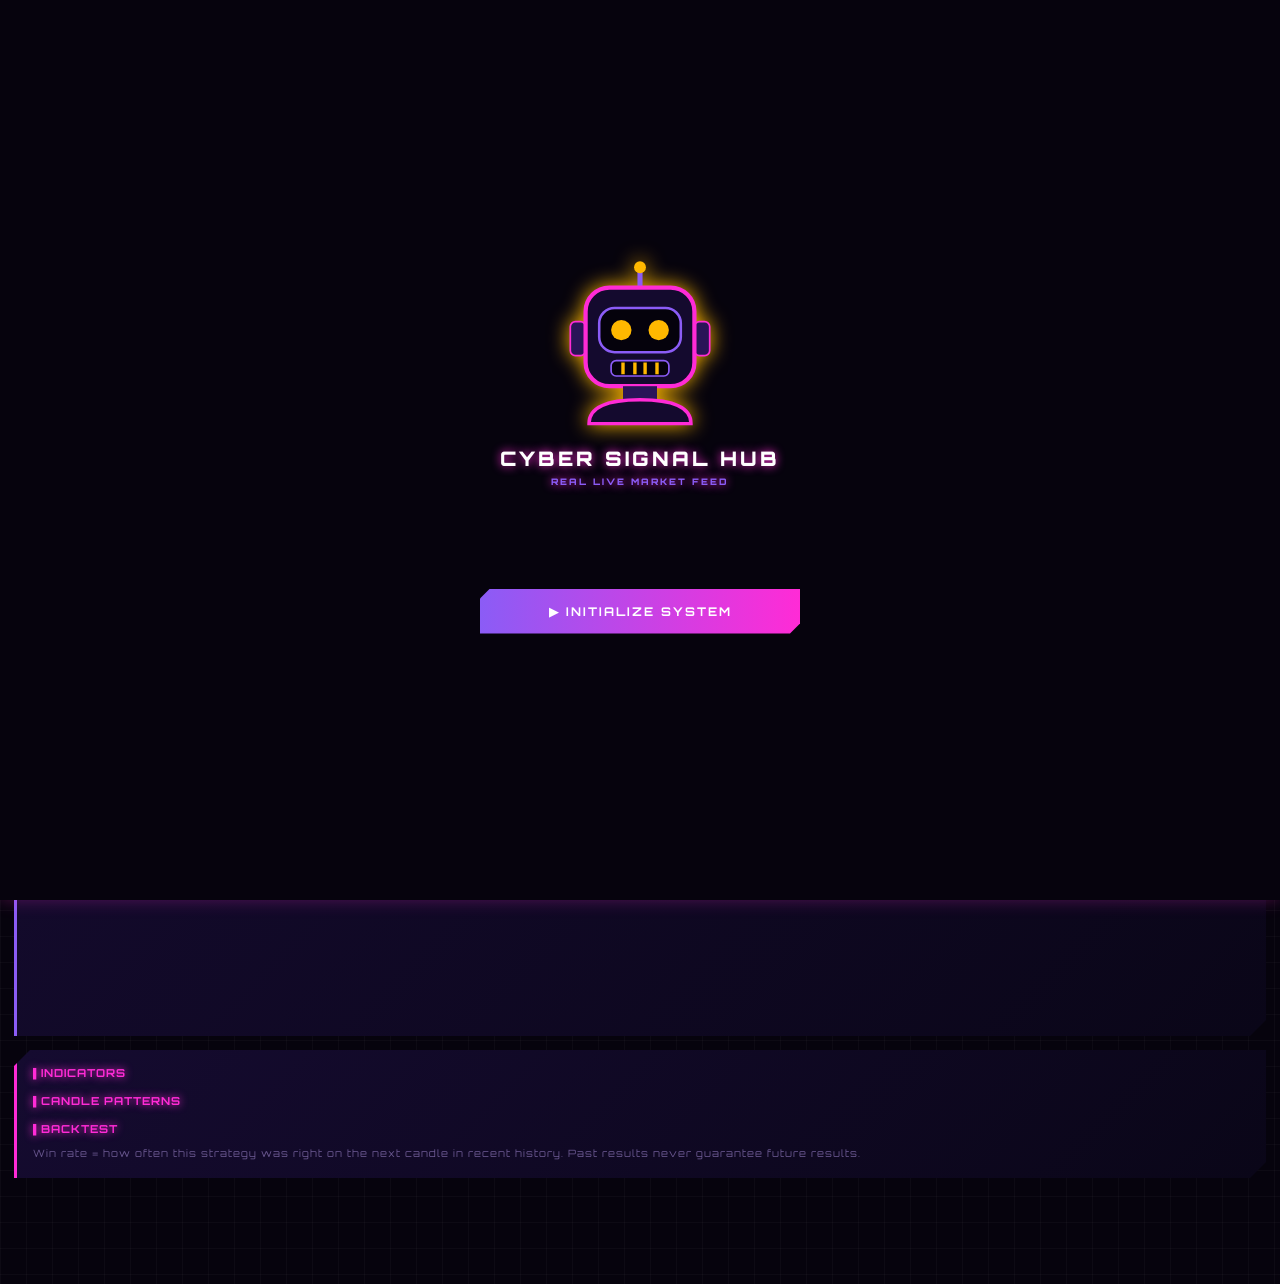
==== commit 9ff80dd9: "Add files via upload" ====
--- a/index.html
+++ b/index.html
@@ -37,3 +37,154 @@
 <div class="sub">ASSET</div><select id="sym"></select>
 <div class="g2"><div><div class="sub">TIMEFRAME</div><select id="tf"></select></div><div><div class="sub">STRATEGY</div><select id="md"><option value="conf">Full Confluence</option><option value="trend">Trend Following</option><option value="rev">Reversal Hunter</option></select></div></div>
 <div class="pbox"><span style="color:#7d68a6">LIVE PRICE</span><b id="px">...</b></div>
+<button class="b pri" id="an">⚡ ANALYZE REAL CANDLES</button><button class="b sec" id="rc">⟲ RECONNECT FEED</button>
+<div class="note">OTC = Deriv OTC indices with real live prices. Low volatility triggers automatic Red Alert.</div></div>
+<div class="card" style="border-left-color:var(--v)"><div class="rbw WAIT" id="rbw"><div class="rbh"></div><div class="sg" id="sg">WAITING</div><div class="segs" id="segs"></div><div class="note" id="meta">Connect to the feed to begin.</div></div><canvas id="cv"></canvas></div>
+<div class="card"><div class="hd">▌INDICATORS</div><div id="ind"></div><div class="hd" style="margin-top:14px">▌CANDLE PATTERNS</div><div id="pat"></div><div class="hd" style="margin-top:14px">▌BACKTEST</div><div id="bt" class="note"></div><div class="note" style="margin-top:6px">Win rate = how often this strategy was right on the next candle in recent history. Past results never guarantee future results.</div></div>
+</sec>
+<sec id="t1"><div class="card"><div class="hd">▌LIVE MARKETS</div><div id="ch1"></div><div id="mkl" style="margin-top:8px"></div></div></sec>
+<sec id="t2"><div class="card"><div class="hd">▌SIGNAL LOG</div><div id="hs" class="note" style="margin-bottom:8px"></div><div id="hl"></div></div></sec>
+<sec id="t3"><div class="card"><div class="hd">▌SYSTEM SETTINGS</div>
+<div class="sub">ROBOT VOICE</div><select id="sv"><option value="1">ON</option><option value="0">OFF</option></select>
+<div class="sub">SOUND EFFECTS</div><select id="sf"><option value="1">ON</option><option value="0">OFF</option></select>
+<div class="sub">AUTO ANNOUNCE SIGNAL CHANGES</div><select id="sa"><option value="1">ON</option><option value="0">OFF</option></select>
+<div class="sub">SIGNAL FILTER</div><select id="sth"><option value="2">Normal</option><option value="3">Strict</option><option value="4">Elite (fewest, strongest)</option></select>
+<button class="b sec" id="clr" style="margin-top:16px">CLEAR LOG</button>
+<div class="note">Signals are probabilistic, never guaranteed. Trade at your own risk. Synthetic indices are random by design.</div></div></sec>
+<nav><div class="on" data-t="0"><span>🎯</span>SCANNER</div><div data-t="1"><span>🌐</span>MARKETS</div><div data-t="2"><span>📡</span>LOG</div><div data-t="3"><span>⚙️</span>SYSTEM</div></nav>
+<script>window.onerror=function(m,u,l){var d=document.getElementById('bl');if(d)d.innerHTML='<span style="color:#ff2d55">JS ERROR: '+m+' (line '+l+')</span>'};</script>
+<script>
+const $=id=>document.getElementById(id);
+const CATS={forex:{n:'FOREX',s:{frxEURUSD:'EUR/USD',frxGBPUSD:'GBP/USD',frxUSDJPY:'USD/JPY',frxAUDUSD:'AUD/USD',frxUSDCAD:'USD/CAD',frxUSDCHF:'USD/CHF',frxNZDUSD:'NZD/USD',frxEURGBP:'EUR/GBP',frxEURJPY:'EUR/JPY',frxGBPJPY:'GBP/JPY',frxAUDJPY:'AUD/JPY',frxEURAUD:'EUR/AUD'}},
+crypto:{n:'CRYPTO',s:{cryBTCUSD:'BTC/USD',cryETHUSD:'ETH/USD',cryLTCUSD:'LTC/USD'}},
+metals:{n:'METALS',s:{frxXAUUSD:'GOLD',frxXAGUSD:'SILVER'}},
+otc:{n:'OTC INDICES',s:{OTC_SPC:'US 500',OTC_NDX:'US Tech 100',OTC_DJI:'Wall St 30',OTC_FTSE:'UK 100',OTC_GDAXI:'Germany 40',OTC_FCHI:'France 40',OTC_N225:'Japan 225',OTC_AS51:'Australia 200',OTC_HSI:'Hong Kong 50',OTC_SX5E:'Euro 50',OTC_AEX:'Netherlands 25',OTC_IBEX35:'Spain 35',OTC_SSMI:'Swiss 20'}},
+synth:{n:'SYNTHETIC',s:{R_10:'Volatility 10',R_25:'Volatility 25',R_50:'Volatility 50',R_75:'Volatility 75',R_100:'Volatility 100','1HZ10V':'Volatility 10 (1s)','1HZ25V':'Volatility 25 (1s)','1HZ50V':'Volatility 50 (1s)','1HZ75V':'Volatility 75 (1s)','1HZ100V':'Volatility 100 (1s)',BOOM500:'Boom 500',BOOM1000:'Boom 1000',CRASH500:'Crash 500',CRASH1000:'Crash 1000',stpRNG:'Step Index'}}};
+const ALL={};Object.entries(CATS).forEach(([c,o])=>Object.entries(o.s).forEach(([k,v])=>ALL[k]={n:v,c}));
+const TFS={60:'1 Minute',180:'3 Minutes',300:'5 Minutes',900:'15 Minutes'},HG={60:300,180:900,300:900,900:3600};
+let S={sym:'frxEURUSD',cat:'forex',mc:'forex',gran:60,mode:'conf',th:2,voice:1,fx:1,auto:1};
+try{Object.assign(S,JSON.parse(localStorage.getItem('cx_cfg')||'{}'))}catch(e){}
+if(!ALL[S.sym]){S.sym='frxEURUSD';S.cat=S.mc='forex'}if(!['conf','trend','rev'].includes(S.mode))S.mode='conf';
+let hist=[];try{hist=JSON.parse(localStorage.getItem('cx_hist')||'[]')}catch(e){}
+let cs=[],hc=[],BT=null,ws=null,retry=null,lastSig='',lastSpeak=0,prices={},prev={},lastBt=0,cur=null,AC=null;
+const save=()=>{try{localStorage.setItem('cx_cfg',JSON.stringify(S));localStorage.setItem('cx_hist',JSON.stringify(hist.slice(0,100)))}catch(e){}};
+const RB='<svg class="rb" viewBox="0 0 100 100"><line x1="50" y1="5" x2="50" y2="18" stroke="#8b5cf6" stroke-width="3"/><circle class="ant" cx="50" cy="6" r="3.5" fill="var(--ey)"/><rect x="9" y="38" width="9" height="20" rx="3" fill="#2a1458" stroke="#ff2bd6"/><rect x="82" y="38" width="9" height="20" rx="3" fill="#2a1458" stroke="#ff2bd6"/><rect x="18" y="18" width="64" height="58" rx="14" fill="#140a2e" stroke="#ff2bd6" stroke-width="2.5"/><rect x="26" y="30" width="48" height="26" rx="9" fill="#05020c" stroke="#8b5cf6" stroke-width="1.5"/><circle class="eye" cx="39" cy="43" r="6" fill="var(--ey)"/><circle class="eye" cx="61" cy="43" r="6" fill="var(--ey)"/><g class="mth"><rect x="33" y="61" width="34" height="9" rx="3" fill="#05020c" stroke="#8b5cf6"/><path d="M40 62v7M47 62v7M53 62v7M60 62v7" stroke="var(--ey)" stroke-width="2"/></g><rect x="40" y="76" width="20" height="8" fill="#2a1458"/><path d="M20 98q0-14 30-14t30 14z" fill="#140a2e" stroke="#ff2bd6" stroke-width="2"/></svg>';
+document.querySelectorAll('.rbh').forEach(e=>e.innerHTML=RB);
+const opts=o=>Object.entries(o).map(([k,v])=>`<option value="${k}">${v}</option>`).join('');
+function fillSym(){$('sym').innerHTML=opts(CATS[S.cat].s);$('sym').value=S.sym}
+$('tf').innerHTML=opts(TFS);$('tf').value=S.gran;$('md').value=S.mode;$('sv').value=S.voice;$('sf').value=S.fx;$('sa').value=S.auto;$('sth').value=S.th;fillSym();
+function ac(){if(!AC)AC=new(window.AudioContext||window.webkitAudioContext)();if(AC.state==='suspended')AC.resume();return AC}
+function tone(f,t,d,ty='square',v=.07,f2){if(!+S.fx)return;try{const a=ac(),o=a.createOscillator(),g=a.createGain(),T=a.currentTime+t;o.type=ty;o.frequency.setValueAtTime(f,T);if(f2)o.frequency.exponentialRampToValueAtTime(f2,T+d);g.gain.setValueAtTime(v,T);g.gain.exponentialRampToValueAtTime(.001,T+d);o.connect(g);g.connect(a.destination);o.start(T);o.stop(T+d)}catch(e){}}
+function boot(){tone(60,0,1,'sawtooth',.12,900);[880,1320,1760].forEach((f,i)=>tone(f,1+i*.13,.1));tone(240,1.45,.45,'square',.06,110)}
+const sfx={UP:()=>{tone(660,0,.1);tone(990,.12,.16)},DOWN:()=>{tone(990,0,.1);tone(480,.12,.2)},ALERT:()=>tone(140,0,.5,'sawtooth',.1)};
+function say(t){if(!+S.voice||!window.speechSynthesis)return;speechSynthesis.cancel();const u=new SpeechSynthesisUtterance(t);u.lang='en-US';u.pitch=.25;u.rate=.85;
+u.onstart=()=>document.querySelectorAll('.rb').forEach(e=>e.classList.add('talk'));u.onend=u.onerror=()=>document.querySelectorAll('.rb').forEach(e=>e.classList.remove('talk'));speechSynthesis.speak(u)}
+function chips(id,act,fn){$(id).innerHTML=Object.entries(CATS).map(([k,o])=>`<span class="chip ${k===S[act]?'on':''}" data-c="${k}">${o.n}</span>`).join('');$(id).querySelectorAll('.chip').forEach(e=>e.onclick=()=>fn(e.dataset.c))}
+function setCat(c){S.cat=S.mc=c;S.sym=Object.keys(CATS[c].s)[0];fillSym();save();chips('ch0','cat',setCat);chips('ch1','mc',setMc);lastSig='';connect()}
+function setMc(c){S.mc=c;save();chips('ch1','mc',setMc);subTicks();drawMk()}
+function tab(n){document.querySelectorAll('sec').forEach((s,i)=>s.classList.toggle('on',i==n));document.querySelectorAll('nav div').forEach((d,i)=>d.classList.toggle('on',i==n));if(n==1)drawMk();if(n==2)drawHist()}
+document.querySelectorAll('nav div').forEach(d=>d.onclick=()=>tab(+d.dataset.t));
+chips('ch0','cat',setCat);chips('ch1','mc',setMc);
+$('go').onclick=()=>{$('go').style.display='none';ac();boot();say('System online. Welcome, operator. Initializing live market feed.');
+['> LOADING NEURAL CORE ...... OK','> CONNECTING DERIV FEED ...... OK','> LOADING 11 INDICATORS ...... OK','> SYSTEM READY'].forEach((l,i)=>setTimeout(()=>$('bl').innerHTML+=l+'<br>',i*450));
+setTimeout(()=>{$('ov').style.display='none';connect()},2200)};
+$('sym').onchange=e=>{S.sym=e.target.value;save();lastSig='';connect()};
+$('tf').onchange=e=>{S.gran=+e.target.value;save();lastSig='';connect()};
+$('md').onchange=e=>{S.mode=e.target.value;save();lastBt=0;render()};
+$('sv').onchange=e=>{S.voice=+e.target.value;save();say('Voice enabled')};$('sf').onchange=e=>{S.fx=+e.target.value;save();tone(880,0,.1)};
+$('sa').onchange=e=>{S.auto=+e.target.value;save()};$('sth').onchange=e=>{S.th=+e.target.value;save();lastBt=0;render()};
+$('rc').onclick=()=>connect();$('clr').onclick=()=>{hist=[];save();drawHist()};
+$('an').onclick=()=>{if(!cur){say('No market data yet');return}
+if(cur.alert){sfx.ALERT();say('Red alert. Volatility is too low. Do not trade.');return}
+if(cur.sig==='WAIT'){say('No clear signal. Standing by.');return}
+const l=cs[cs.length-1];hist.unshift({id:Date.now(),sym:S.sym,gran:S.gran,sig:cur.sig,price:l.close,ct:l.t,res:'PENDING'});save();announce(cur.sig)};
+function announce(s){sfx[s]&&sfx[s]();say(s==='UP'?'Signal up. Market is likely to go up.':s==='DOWN'?'Signal down. Market is likely to go down.':s==='ALERT'?'Red alert. Low volatility.':'No clear signal. Standing by.')}
+function subTicks(){if(!ws||ws.readyState!==1)return;ws.send(JSON.stringify({forget_all:'ticks'}));Object.keys(CATS[S.mc].s).forEach(s=>ws.send(JSON.stringify({ticks:s,subscribe:1})))}
+function connect(){clearTimeout(retry);if(ws){ws.onclose=null;try{ws.close()}catch(e){}}cs=[];hc=[];BT=null;cur=null;$('st').textContent='LINKING...';$('st').className='';
+ws=new WebSocket('wss://ws.derivws.com/websockets/v3?app_id=1089');
+ws.onopen=()=>{$('st').textContent='ONLINE';$('st').className='on';
+ws.send(JSON.stringify({ticks_history:S.sym,adjust_start_time:1,count:500,end:'latest',style:'candles',granularity:S.gran,subscribe:1}));
+ws.send(JSON.stringify({ticks_history:S.sym,adjust_start_time:1,count:120,end:'latest',style:'candles',granularity:HG[S.gran],subscribe:1}));subTicks()};
+ws.onmessage=e=>{const m=JSON.parse(e.data);
+if(m.error){if(m.msg_type!=='tick'&&m.msg_type!=='forget_all')$('meta').textContent='Feed message: '+m.error.message;return}
+if(m.msg_type==='candles'&&m.echo_req.ticks_history===S.sym&&m.echo_req.granularity===HG[S.gran]){hc=m.candles.map(x=>({t:x.epoch,c:+x.close}));render()}
+else if(m.msg_type==='candles'&&m.echo_req.ticks_history===S.sym&&m.echo_req.granularity===S.gran){cs=m.candles.map(x=>({t:x.epoch,open:+x.open,high:+x.high,low:+x.low,close:+x.close}));render()}
+else if(m.msg_type==='ohlc'&&m.ohlc.symbol===S.sym&&+m.ohlc.granularity===HG[S.gran]){const o=m.ohlc,L=hc[hc.length-1];if(L&&L.t===+o.open_time)L.c=+o.close;else hc.push({t:+o.open_time,c:+o.close})}
+else if(m.msg_type==='ohlc'&&m.ohlc.symbol===S.sym&&+m.ohlc.granularity===S.gran){const o=m.ohlc,x={t:+o.open_time,open:+o.open,high:+o.high,low:+o.low,close:+o.close},L=cs[cs.length-1];if(L&&L.t===x.t)cs[cs.length-1]=x;else cs.push(x);if(cs.length>600)cs.shift();render()}
+else if(m.msg_type==='tick'){const t=m.tick;prev[t.symbol]=prices[t.symbol];prices[t.symbol]=t.quote;if($('t1').classList.contains('on'))drawMk()}};
+ws.onclose=()=>{$('st').textContent='OFFLINE';$('st').className='';retry=setTimeout(connect,3000)};ws.onerror=()=>{try{ws.close()}catch(e){}}}
+function ema(a,p){const k=2/(p+1),o=[a[0]];for(let i=1;i<a.length;i++)o.push(a[i]*k+o[i-1]*(1-k));return o}
+function rsi(c,p=14){const o=Array(c.length).fill(NaN);let g=0,l=0;for(let i=1;i<c.length;i++){const d=c[i]-c[i-1],u=Math.max(d,0),w=Math.max(-d,0);if(i<=p){g+=u;l+=w;if(i==p){g/=p;l/=p;o[i]=100-100/(1+g/(l||1e-9))}}else{g=(g*(p-1)+u)/p;l=(l*(p-1)+w)/p;o[i]=100-100/(1+g/(l||1e-9))}}return o}
+function adx(h,l,c,p=14){const n=c.length,A=Array(n).fill(NaN),PD=[...A],MD=[...A],dx=[];let tr=0,pd=0,md=0,a=NaN;
+for(let i=1;i<n;i++){const up=h[i]-h[i-1],dn=l[i-1]-l[i],t=Math.max(h[i]-l[i],Math.abs(h[i]-c[i-1]),Math.abs(l[i]-c[i-1])),P=up>dn&&up>0?up:0,M=dn>up&&dn>0?dn:0;
+if(i<=p){tr+=t;pd+=P;md+=M}else{tr=tr-tr/p+t;pd=pd-pd/p+P;md=md-md/p+M}
+if(i>=p){const pi=100*pd/(tr||1e-9),mi=100*md/(tr||1e-9),d=100*Math.abs(pi-mi)/((pi+mi)||1e-9);PD[i]=pi;MD[i]=mi;dx.push(d);
+if(dx.length==p)a=dx.reduce((x,y)=>x+y)/p;else if(dx.length>p)a=(a*(p-1)+d)/p;if(dx.length>=p)A[i]=a}}return{A,PD,MD}}
+function supertrend(h,l,c,p=10,m=3){const n=c.length,st=Array(n).fill(1);let atr=0,fu=0,fl=0,dir=1;
+for(let i=0;i<n;i++){const t=i?Math.max(h[i]-l[i],Math.abs(h[i]-c[i-1]),Math.abs(l[i]-c[i-1])):h[i]-l[i];atr=i<p?(atr*i+t)/(i+1):(atr*(p-1)+t)/p;
+const hl=(h[i]+l[i])/2,bu=hl+m*atr,bl=hl-m*atr;if(i==0){fu=bu;fl=bl}else{fu=(bu<fu||c[i-1]>fu)?bu:fu;fl=(bl>fl||c[i-1]<fl)?bl:fl;if(dir==1&&c[i]<fl)dir=-1;else if(dir==-1&&c[i]>fu)dir=1}st[i]=dir}return st}
+function calc(cs){const c=cs.map(x=>x.close),h=cs.map(x=>x.high),l=cs.map(x=>x.low),n=c.length;
+const e12=ema(c,12),e26=ema(c,26),m=e12.map((v,i)=>v-e26[i]),sg=ema(m,9),hs=m.map((v,i)=>v-sg[i]),bu=[],bl=[],k=[],cci=[];
+for(let i=0;i<n;i++){
+if(i<19){bu.push(NaN);bl.push(NaN);cci.push(NaN)}else{const w=c.slice(i-19,i+1),mu=w.reduce((a,b)=>a+b)/20,sd=Math.sqrt(w.reduce((a,b)=>a+(b-mu)**2,0)/20);bu.push(mu+2*sd);bl.push(mu-2*sd);
+const tp=[];for(let j=i-19;j<=i;j++)tp.push((h[j]+l[j]+c[j])/3);const t=tp.reduce((a,b)=>a+b)/20,md=tp.reduce((a,b)=>a+Math.abs(b-t),0)/20;cci.push((tp[19]-t)/(0.015*(md||1e-9)))}
+if(i<13)k.push(NaN);else{const hh=Math.max(...h.slice(i-13,i+1)),ll=Math.min(...l.slice(i-13,i+1));k.push(100*(c[i]-ll)/((hh-ll)||1e-9))}}
+const ad=adx(h,l,c);return{c,h,l,rsi:rsi(c),hist:hs,bu,bl,k,cci,e9:ema(c,9),e21:ema(c,21),e50:ema(c,50),adx:ad.A,pd:ad.PD,md:ad.MD,st:supertrend(h,l,c)}}
+function patterns(cs,i){const r=[],x=cs[i],p=cs[i-1],q=cs[i-2];if(!p||!q)return r;
+const bd=a=>Math.abs(a.close-a.open),rg=a=>a.high-a.low||1e-9,up=a=>a.high-Math.max(a.open,a.close),lo=a=>Math.min(a.open,a.close)-a.low,bl=a=>a.close>a.open,br=a=>a.close<a.open;
+if(bd(x)<=rg(x)*.1)r.push({n:'Doji (indecision)',t:0});
+if(bd(x)>0&&lo(x)>=2*bd(x)&&up(x)<=.5*bd(x))r.push({n:'Hammer (bullish)',t:1});
+if(bd(x)>0&&up(x)>=2*bd(x)&&lo(x)<=.5*bd(x))r.push({n:'Shooting Star (bearish)',t:-1});
+if(br(p)&&bl(x)&&x.open<=p.close&&x.close>=p.open)r.push({n:'Bullish Engulfing',t:1});
+if(bl(p)&&br(x)&&x.open>=p.close&&x.close<=p.open)r.push({n:'Bearish Engulfing',t:-1});
+if(br(q)&&bd(p)<bd(q)*.4&&bl(x)&&x.close>(q.open+q.close)/2)r.push({n:'Morning Star (bullish)',t:1});
+if(bl(q)&&bd(p)<bd(q)*.4&&br(x)&&x.close<(q.open+q.close)/2)r.push({n:'Evening Star (bearish)',t:-1});
+if(bl(q)&&bl(p)&&bl(x)&&p.close>q.close&&x.close>p.close)r.push({n:'Three White Soldiers',t:1});
+if(br(q)&&br(p)&&br(x)&&p.close<q.close&&x.close<p.close)r.push({n:'Three Black Crows',t:-1});
+return r}
+function lowVol(cs,i){if(i<200)return false;const r=k=>{let a=0;for(let j=i-k+1;j<=i;j++)a+=(cs[j].high-cs[j].low)/cs[j].close;return a/k};return r(14)<0.35*r(200)}
+function score(I,cs,i){const it=[],add=(n,v,t,g)=>it.push({n,v,t,g}),f=(a,d=2)=>isNaN(a)?'--':a.toFixed(d);
+const mid=(j,p)=>{let a=-1e18,b=1e18;for(let q=j-p+1;q<=j;q++){a=Math.max(a,I.h[q]);b=Math.min(b,I.l[q])}return(a+b)/2};
+let ich=0,iv='--';if(i>=78){const t=mid(i,9),k=mid(i,26),A=(mid(i-26,9)+mid(i-26,26))/2,B=mid(i-26,52),top=Math.max(A,B),bot=Math.min(A,B);ich=I.c[i]>top&&t>k?1:I.c[i]<bot&&t<k?-1:0;iv=ich>0?'Above cloud':ich<0?'Below cloud':'In cloud'}
+add('RSI 14',f(I.rsi[i],1),I.rsi[i]<30?1:I.rsi[i]>70?-1:0,'o');
+add('MACD',f(I.hist[i],5),I.hist[i]>0&&I.hist[i]>I.hist[i-1]?1:I.hist[i]<0&&I.hist[i]<I.hist[i-1]?-1:0,'t');
+add('Bollinger',I.c[i]<I.bl[i]?'Below':I.c[i]>I.bu[i]?'Above':'Inside',I.c[i]<I.bl[i]?1:I.c[i]>I.bu[i]?-1:0,'o');
+add('Stochastic',f(I.k[i],1),I.k[i]<20?1:I.k[i]>80?-1:0,'o');
+add('CCI 20',f(I.cci[i],0),I.cci[i]<-100?1:I.cci[i]>100?-1:0,'o');
+add('EMA 9/21',I.e9[i]>I.e21[i]?'Bullish':'Bearish',I.e9[i]>I.e21[i]?1:-1,'t');
+add('EMA 50',I.c[i]>I.e50[i]?'Above':'Below',I.c[i]>I.e50[i]?1:-1,'t');
+add('ADX / DI',f(I.adx[i],1),I.adx[i]>=20?(I.pd[i]>I.md[i]?1:-1):0,'t');
+add('Supertrend',I.st[i]>0?'Bullish':'Bearish',I.st[i],'t');
+add('Ichimoku',iv,ich,'t');
+add('Momentum',f(I.c[i]-I.c[i-10],5),Math.sign(I.c[i]-I.c[i-10]),'t');
+const M=S.mode,ad=I.adx[i],reg=ad>=25?'TRENDING':ad<20?'RANGING':'NEUTRAL',wT=reg==='TRENDING'?1.5:reg==='RANGING'?.6:1,wO=reg==='TRENDING'?.4:reg==='RANGING'?1.5:1;
+const use=it.filter(x=>M==='conf'||(M==='trend'?x.g==='t':x.g==='o')),pt=patterns(cs,i),pp=M==='trend'?0:Math.max(-3,Math.min(3,pt.reduce((a,x)=>a+x.t*1.5,0)));
+let s=pp,mx=M==='trend'?0:3;use.forEach(x=>{const w=x.g==='t'?wT:wO;s+=x.t*w;mx+=w});
+const st=Math.abs(s)/mx*100,th={2:30,3:42,4:55}[S.th]||30;
+return{s,it,pt,reg,st,alert:lowVol(cs,i),grade:st>=60?'A+':st>=45?'A':st>=30?'B':'C',sig:st>=th?(s>0?'UP':'DOWN'):'WAIT'}}
+function backtest(I,cs){let w=0,n=0;for(let i=60;i<cs.length-2;i++){const r=score(I,cs,i);if(r.sig==='WAIT'||r.alert)continue;n++;const d=cs[i+1].close-cs[i].close;if((r.sig==='UP'&&d>0)||(r.sig==='DOWN'&&d<0))w++}return{w,n}}
+function render(){if(cs.length<80)return;const I=calc(cs),i=cs.length-1,r=score(I,cs,i);let htf=0;
+if(hc.length>30){const q=hc.map(x=>x.c),a=ema(q,9),b=ema(q,21);htf=a[a.length-1]>b[b.length-1]?1:-1}
+if(r.sig!=='WAIT'&&htf&&(r.sig==='UP')!==(htf>0)){r.sig='WAIT';r.note='Blocked: against higher-timeframe trend'}
+if(r.sig!=='WAIT'&&BT&&BT.n>=20&&BT.w/BT.n<0.53){r.sig='WAIT';r.note='Withheld: weak edge on this market (backtest '+(100*BT.w/BT.n).toFixed(0)+'%)'}
+cur=r;$('px').textContent=I.c[i];
+const sg=r.alert?'ALERT':r.sig;$('rbw').className='rbw '+sg;$('sg').textContent=r.alert?'RED ALERT':sg==='UP'?'▲ BUY / UP':sg==='DOWN'?'▼ SELL / DOWN':'STANDBY';
+const n=Math.min(10,Math.round(r.st/7));$('segs').innerHTML=Array.from({length:10},(_,k)=>`<i class="${k<n?'on':''}"></i>`).join('');
+$('meta').innerHTML=r.alert?'Low volatility detected. Trading not recommended.':(r.note?r.note+'<br>':'')+`STRENGTH ${Math.round(r.st)}% · GRADE ${r.grade} · REGIME ${r.reg}<br>(strength is not accuracy)`;
+const cl=t=>t>0?'bu':t<0?'be':'ne',tg=t=>t>0?'Bullish':t<0?'Bearish':'Neutral';
+$('ind').innerHTML=r.it.map(x=>`<div class="it"><span>${x.n}</span><span class="${cl(x.t)}">${x.v} · ${tg(x.t)}</span></div>`).join('')+`<div class="it"><span>Higher TF Trend</span><span class="${cl(htf)}">${htf?tg(htf):'--'}</span></div>`;
+$('pat').innerHTML=r.pt.length?r.pt.map(x=>`<div class="it ${cl(x.t)}">${x.n}</div>`).join(''):'<div class="note">No pattern on current candle</div>';
+if(Date.now()-lastBt>15000){lastBt=Date.now();const b=backtest(I,cs);BT=b;$('bt').innerHTML=b.n?`Win rate: <b style="color:var(--y)">${(100*b.w/b.n).toFixed(1)}%</b> over ${b.n} signals`:'Not enough signals yet'}
+let ch=false;hist.forEach(h=>{if(h.res==='PENDING'&&h.sym===S.sym&&h.gran===S.gran&&cs[i].t>h.ct){const c=cs.find(x=>x.t===h.ct);if(c){h.close=c.close;h.res=c.close===h.price?'DRAW':(h.sig==='UP')===(c.close>h.price)?'WIN':'LOSS'}else h.res='N/A';ch=true}});if(ch){save();if($('t2').classList.contains('on'))drawHist()}
+draw(I);
+if(+S.auto&&sg!==lastSig&&Date.now()-lastSpeak>5000){lastSpeak=Date.now();if(sg!=='WAIT'||lastSig)announce(sg)}lastSig=sg}
+function draw(I){const cv=$('cv'),d=devicePixelRatio||1,W=cv.clientWidth,H=cv.clientHeight;cv.width=W*d;cv.height=H*d;const g=cv.getContext('2d');g.scale(d,d);
+const N=60,v=cs.slice(-N),off=cs.length-v.length,hi=Math.max(...v.map(x=>x.high)),lo=Math.min(...v.map(x=>x.low)),y=p=>H-8-(p-lo)/((hi-lo)||1)*(H-16),cw=W/N;
+g.strokeStyle='#8b5cf6';g.lineWidth=1.3;g.beginPath();v.forEach((x,j)=>{const e=I.e21[off+j],px=j*cw+cw/2;j?g.lineTo(px,y(e)):g.moveTo(px,y(e))});g.stroke();
+v.forEach((x,j)=>{const px=j*cw+cw/2,c=x.close>=x.open?'#39ff14':'#ff2d55';g.strokeStyle=g.fillStyle=c;g.beginPath();g.moveTo(px,y(x.high));g.lineTo(px,y(x.low));g.stroke();const t=y(Math.max(x.open,x.close)),b=y(Math.min(x.open,x.close));g.fillRect(px-cw*.3,t,cw*.6,Math.max(1,b-t))})}
+function drawMk(){$('mkl').innerHTML=Object.entries(CATS[S.mc].s).map(([k,v])=>{const p=prices[k],q=prev[k],c=q==null||p===q?'#cdbfe8':p>q?'var(--a)':'var(--r)';return`<div class="mk" data-s="${k}"><span>${v}</span><b style="color:${c}">${p==null?'...':p}</b></div>`}).join('');
+document.querySelectorAll('.mk').forEach(e=>e.onclick=()=>{S.sym=e.dataset.s;S.cat=ALL[S.sym].c;S.mc=S.cat;fillSym();save();chips('ch0','cat',setCat);lastSig='';connect();tab(0)})}
+function drawHist(){const w=hist.filter(h=>h.res==='WIN').length,l=hist.filter(h=>h.res==='LOSS').length;
+$('hs').innerHTML=`Wins: <b class="bu">${w}</b> · Losses: <b class="be">${l}</b>${w+l?' · Win rate: '+(100*w/(w+l)).toFixed(1)+'%':''}`;
+$('hl').innerHTML=hist.length?hist.map(h=>`<div class="it"><span>${new Date(h.id).toLocaleTimeString()} · ${(ALL[h.sym]||{n:h.sym}).n} · ${h.gran/60}m</span><span class="${h.sig==='UP'?'bu':'be'}">${h.sig} @ ${h.price} · ${h.res}</span></div>`).join(''):'<div class="note">No signals yet. Tap ANALYZE REAL CANDLES to log one.</div>'}
+</script></body></html>
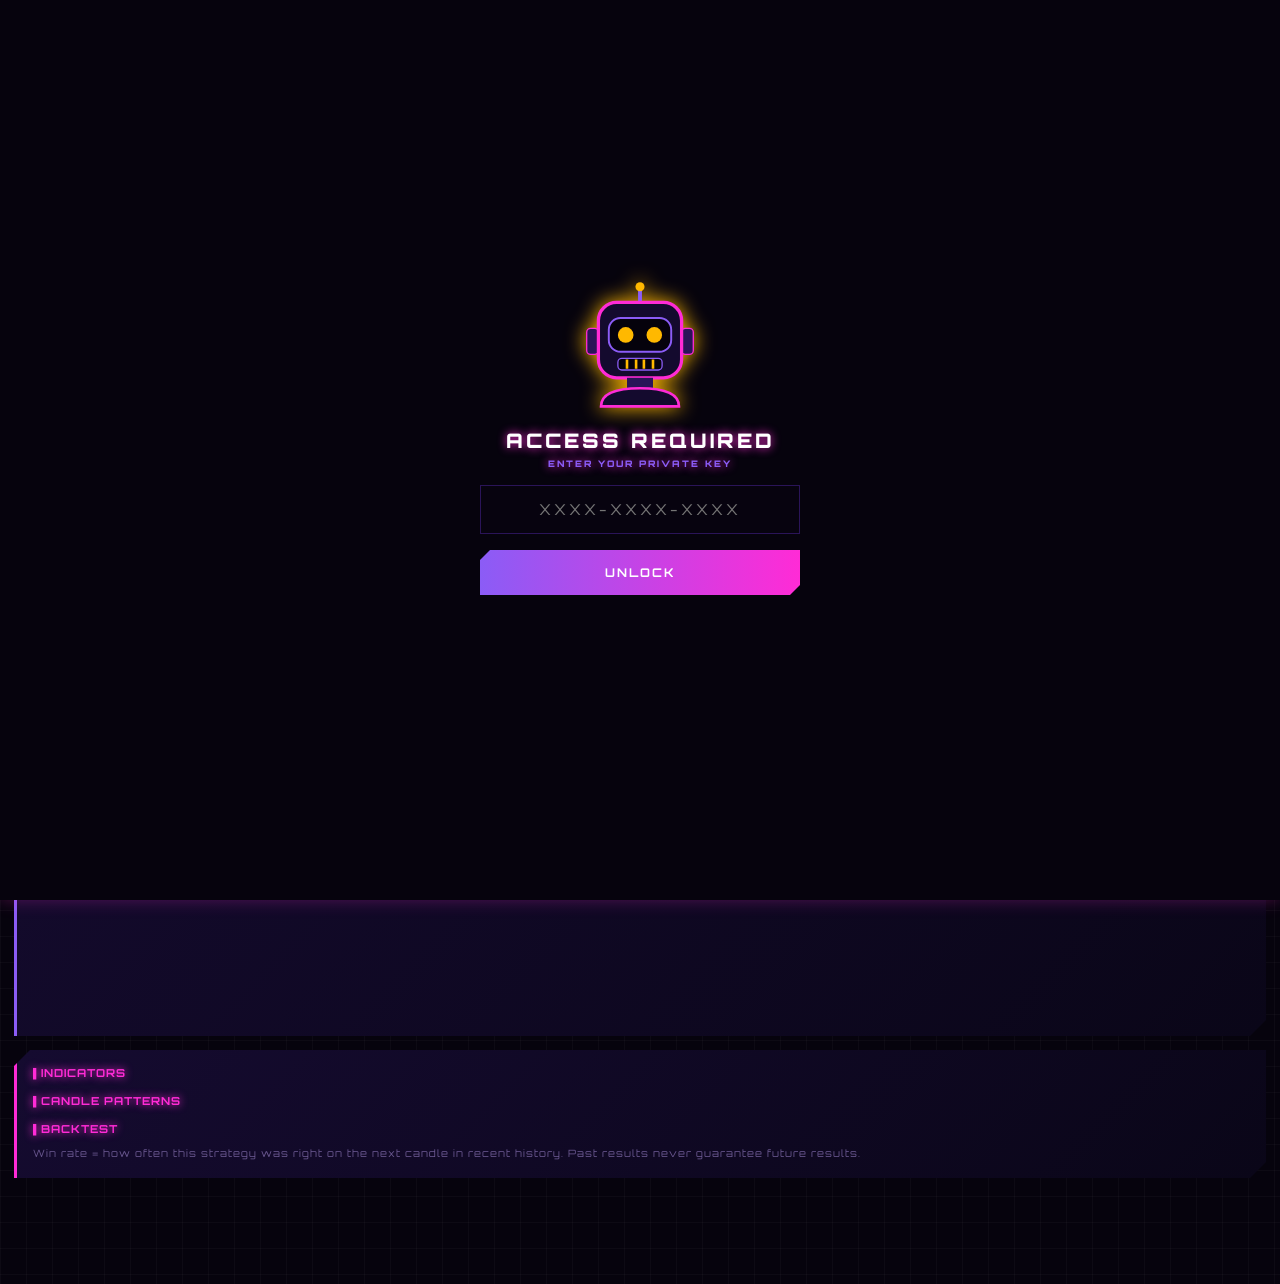
==== commit db90c495: "Add files via upload" ====
--- a/index.html
+++ b/index.html
@@ -2,6 +2,13 @@
 <html lang="en"><head><meta charset="utf-8">
 <meta name="viewport" content="width=device-width,initial-scale=1">
 <title>Cyber Signal Hub</title>
+<link rel="icon" type="image/png" href="icon-192.png">
+<link rel="apple-touch-icon" href="apple-touch-icon.png">
+<link rel="manifest" href="manifest.json">
+<meta name="theme-color" content="#06030d">
+<meta name="mobile-web-app-capable" content="yes">
+<meta name="apple-mobile-web-app-capable" content="yes">
+<meta name="apple-mobile-web-app-title" content="Signal Hub">
 <link href="https://fonts.googleapis.com/css2?family=Orbitron:wght@500;700;900&display=swap" rel="stylesheet">
 <style>
 :root{--m:#ff2bd6;--v:#8b5cf6;--a:#39ff14;--y:#ffb800;--r:#ff2d55;--bg:#06030d;--ey:#8b5cf6}
@@ -27,7 +34,8 @@
 nav div{flex:1;text-align:center;padding:10px 0;color:#6a5890;font-size:9px;cursor:pointer}nav div span{display:block;font-size:22px;margin-bottom:3px}nav .on{color:var(--m);text-shadow:0 0 8px var(--m)}
 .mk{display:flex;justify-content:space-between;padding:13px 4px;border-bottom:1px solid #2a1458;cursor:pointer}sec{display:none}sec.on{display:block}
 #ov{position:fixed;inset:0;background:var(--bg);z-index:60;display:flex;flex-direction:column;align-items:center;justify-content:center;gap:16px;text-align:center}#ov .rb{width:170px}#bl{min-height:70px;color:var(--a);font-size:10px;line-height:2}
-</style></head><body>
+#pc{height:460px;touch-action:none;margin-top:10px;border:1px solid #2a1458;cursor:crosshair}#gate{position:fixed;inset:0;background:var(--bg);z-index:90;display:flex;flex-direction:column;align-items:center;justify-content:center;gap:16px;text-align:center}#gate .rb{width:130px}#gk{width:80%;max-width:320px;background:#07030f;color:var(--a);border:1px solid #2a1458;padding:14px;font:inherit;text-align:center;letter-spacing:3px;font-size:15px}</style></head><body>
+<div id="gate"><div class="rbh rbw WAIT"></div><h1 style="flex:none;font-size:20px">ACCESS REQUIRED<small>ENTER YOUR PRIVATE KEY</small></h1><input id="gk" placeholder="XXXX-XXXX-XXXX" autocapitalize="characters" autocomplete="off" spellcheck="false"><button class="b pri" id="gb" style="width:80%;max-width:320px">UNLOCK</button><div id="gm" class="note" style="padding:0 20px"></div></div>
 <div class="scan"></div>
 <div id="ov"><div class="rbh rbw WAIT"></div><h1 style="flex:none;font-size:20px">CYBER SIGNAL HUB<small>REAL LIVE MARKET FEED</small></h1><div id="bl"></div><button class="b pri" id="go" style="width:80%;max-width:320px">▶ INITIALIZE SYSTEM</button></div>
 <header><div class="rbh" id="hr"></div><h1>CYBER SIGNAL HUB<small>LIVE DERIV FEED · 11 INDICATORS</small></h1><div id="st">OFFLINE</div></header>
@@ -49,24 +57,28 @@
 <div class="sub">SOUND EFFECTS</div><select id="sf"><option value="1">ON</option><option value="0">OFF</option></select>
 <div class="sub">AUTO ANNOUNCE SIGNAL CHANGES</div><select id="sa"><option value="1">ON</option><option value="0">OFF</option></select>
 <div class="sub">SIGNAL FILTER</div><select id="sth"><option value="2">Normal</option><option value="3">Strict</option><option value="4">Elite (fewest, strongest)</option></select>
+<div class="sub">TWELVE DATA API KEY (FOR FOREX LIVE · FREE)</div><input id="tdk" placeholder="paste your key here" style="width:100%;background:#07030f;color:#ffb800;border:1px solid #2a1458;padding:13px;font:inherit">
 <button class="b sec" id="clr" style="margin-top:16px">CLEAR LOG</button>
 <div class="note">Signals are probabilistic, never guaranteed. Trade at your own risk. Synthetic indices are random by design.</div></div></sec>
-<nav><div class="on" data-t="0"><span>🎯</span>SCANNER</div><div data-t="1"><span>🌐</span>MARKETS</div><div data-t="2"><span>📡</span>LOG</div><div data-t="3"><span>⚙️</span>SYSTEM</div></nav>
+<sec id="t4"><div class="card" style="padding:12px"><div class="hd">▌PRO CHART</div><select id="pcs"></select><div id="ptf" style="margin-top:8px"></div><div id="pov"></div><div id="ptl"></div><div id="pinfo" class="note" style="margin:8px 0 0;min-height:16px"></div><canvas id="pc"></canvas><div class="note" style="margin-top:8px">Drag = scroll · Pinch = zoom · Tap = crosshair or draw. Arrows mark where the strategy would have signaled (not guaranteed results).</div></div></sec>
+<nav><div class="on" data-t="0"><span>🎯</span>SCANNER</div><div data-t="1"><span>🌐</span>MARKETS</div><div data-t="4"><span>📈</span>CHART</div><div data-t="2"><span>📡</span>LOG</div><div data-t="3"><span>⚙️</span>SYSTEM</div></nav>
 <script>window.onerror=function(m,u,l){var d=document.getElementById('bl');if(d)d.innerHTML='<span style="color:#ff2d55">JS ERROR: '+m+' (line '+l+')</span>'};</script>
 <script>
 const $=id=>document.getElementById(id);
-const CATS={forex:{n:'FOREX',s:{frxEURUSD:'EUR/USD',frxGBPUSD:'GBP/USD',frxUSDJPY:'USD/JPY',frxAUDUSD:'AUD/USD',frxUSDCAD:'USD/CAD',frxUSDCHF:'USD/CHF',frxNZDUSD:'NZD/USD',frxEURGBP:'EUR/GBP',frxEURJPY:'EUR/JPY',frxGBPJPY:'GBP/JPY',frxAUDJPY:'AUD/JPY',frxEURAUD:'EUR/AUD'}},
+const CATS={bn:{n:'CRYPTO LIVE',s:{'BN:BTCUSDT':'Bitcoin','BN:ETHUSDT':'Ethereum','BN:BNBUSDT':'BNB','BN:SOLUSDT':'Solana','BN:XRPUSDT':'XRP','BN:DOGEUSDT':'Dogecoin','BN:ADAUSDT':'Cardano','BN:LTCUSDT':'Litecoin','BN:AVAXUSDT':'Avalanche','BN:LINKUSDT':'Chainlink'}},
+fxl:{n:'FOREX LIVE',s:{'TD:EUR/USD':'EUR/USD','TD:GBP/USD':'GBP/USD','TD:USD/JPY':'USD/JPY','TD:AUD/USD':'AUD/USD','TD:USD/CAD':'USD/CAD','TD:USD/CHF':'USD/CHF','TD:NZD/USD':'NZD/USD','TD:EUR/GBP':'EUR/GBP','TD:EUR/JPY':'EUR/JPY','TD:GBP/JPY':'GBP/JPY','TD:XAU/USD':'Gold'}},
+forex:{n:'FOREX (DERIV)',s:{frxEURUSD:'EUR/USD',frxGBPUSD:'GBP/USD',frxUSDJPY:'USD/JPY',frxAUDUSD:'AUD/USD',frxUSDCAD:'USD/CAD',frxUSDCHF:'USD/CHF',frxNZDUSD:'NZD/USD',frxEURGBP:'EUR/GBP',frxEURJPY:'EUR/JPY',frxGBPJPY:'GBP/JPY',frxAUDJPY:'AUD/JPY',frxEURAUD:'EUR/AUD'}},
 crypto:{n:'CRYPTO',s:{cryBTCUSD:'BTC/USD',cryETHUSD:'ETH/USD',cryLTCUSD:'LTC/USD'}},
 metals:{n:'METALS',s:{frxXAUUSD:'GOLD',frxXAGUSD:'SILVER'}},
 otc:{n:'OTC INDICES',s:{OTC_SPC:'US 500',OTC_NDX:'US Tech 100',OTC_DJI:'Wall St 30',OTC_FTSE:'UK 100',OTC_GDAXI:'Germany 40',OTC_FCHI:'France 40',OTC_N225:'Japan 225',OTC_AS51:'Australia 200',OTC_HSI:'Hong Kong 50',OTC_SX5E:'Euro 50',OTC_AEX:'Netherlands 25',OTC_IBEX35:'Spain 35',OTC_SSMI:'Swiss 20'}},
 synth:{n:'SYNTHETIC',s:{R_10:'Volatility 10',R_25:'Volatility 25',R_50:'Volatility 50',R_75:'Volatility 75',R_100:'Volatility 100','1HZ10V':'Volatility 10 (1s)','1HZ25V':'Volatility 25 (1s)','1HZ50V':'Volatility 50 (1s)','1HZ75V':'Volatility 75 (1s)','1HZ100V':'Volatility 100 (1s)',BOOM500:'Boom 500',BOOM1000:'Boom 1000',CRASH500:'Crash 500',CRASH1000:'Crash 1000',stpRNG:'Step Index'}}};
 const ALL={};Object.entries(CATS).forEach(([c,o])=>Object.entries(o.s).forEach(([k,v])=>ALL[k]={n:v,c}));
-const TFS={60:'1 Minute',180:'3 Minutes',300:'5 Minutes',900:'15 Minutes'},HG={60:300,180:900,300:900,900:3600};
-let S={sym:'frxEURUSD',cat:'forex',mc:'forex',gran:60,mode:'conf',th:2,voice:1,fx:1,auto:1};
+const TFS={60:'1 Minute',180:'3 Minutes',300:'5 Minutes',900:'15 Minutes',1800:'30 Minutes',3600:'1 Hour',14400:'4 Hours'},HG={60:300,180:900,300:900,900:3600,1800:3600,3600:14400,14400:86400};
+let S={sym:'BN:BTCUSDT',cat:'bn',mc:'bn',gran:60,mode:'conf',th:2,voice:1,fx:1,auto:1,tdk:''};
 try{Object.assign(S,JSON.parse(localStorage.getItem('cx_cfg')||'{}'))}catch(e){}
 if(!ALL[S.sym]){S.sym='frxEURUSD';S.cat=S.mc='forex'}if(!['conf','trend','rev'].includes(S.mode))S.mode='conf';
 let hist=[];try{hist=JSON.parse(localStorage.getItem('cx_hist')||'[]')}catch(e){}
-let cs=[],hc=[],BT=null,ws=null,retry=null,lastSig='',lastSpeak=0,prices={},prev={},lastBt=0,cur=null,AC=null;
+let ei=0,fo=null,gen=0,bnT=null,bh=0,fails=0;let cs=[],hc=[],BT=null,ws=null,retry=null,lastSig='',lastSpeak=0,prices={},prev={},lastBt=0,cur=null,AC=null;
 const save=()=>{try{localStorage.setItem('cx_cfg',JSON.stringify(S));localStorage.setItem('cx_hist',JSON.stringify(hist.slice(0,100)))}catch(e){}};
 const RB='<svg class="rb" viewBox="0 0 100 100"><line x1="50" y1="5" x2="50" y2="18" stroke="#8b5cf6" stroke-width="3"/><circle class="ant" cx="50" cy="6" r="3.5" fill="var(--ey)"/><rect x="9" y="38" width="9" height="20" rx="3" fill="#2a1458" stroke="#ff2bd6"/><rect x="82" y="38" width="9" height="20" rx="3" fill="#2a1458" stroke="#ff2bd6"/><rect x="18" y="18" width="64" height="58" rx="14" fill="#140a2e" stroke="#ff2bd6" stroke-width="2.5"/><rect x="26" y="30" width="48" height="26" rx="9" fill="#05020c" stroke="#8b5cf6" stroke-width="1.5"/><circle class="eye" cx="39" cy="43" r="6" fill="var(--ey)"/><circle class="eye" cx="61" cy="43" r="6" fill="var(--ey)"/><g class="mth"><rect x="33" y="61" width="34" height="9" rx="3" fill="#05020c" stroke="#8b5cf6"/><path d="M40 62v7M47 62v7M53 62v7M60 62v7" stroke="var(--ey)" stroke-width="2"/></g><rect x="40" y="76" width="20" height="8" fill="#2a1458"/><path d="M20 98q0-14 30-14t30 14z" fill="#140a2e" stroke="#ff2bd6" stroke-width="2"/></svg>';
 document.querySelectorAll('.rbh').forEach(e=>e.innerHTML=RB);
@@ -82,7 +94,7 @@
 function chips(id,act,fn){$(id).innerHTML=Object.entries(CATS).map(([k,o])=>`<span class="chip ${k===S[act]?'on':''}" data-c="${k}">${o.n}</span>`).join('');$(id).querySelectorAll('.chip').forEach(e=>e.onclick=()=>fn(e.dataset.c))}
 function setCat(c){S.cat=S.mc=c;S.sym=Object.keys(CATS[c].s)[0];fillSym();save();chips('ch0','cat',setCat);chips('ch1','mc',setMc);lastSig='';connect()}
 function setMc(c){S.mc=c;save();chips('ch1','mc',setMc);subTicks();drawMk()}
-function tab(n){document.querySelectorAll('sec').forEach((s,i)=>s.classList.toggle('on',i==n));document.querySelectorAll('nav div').forEach((d,i)=>d.classList.toggle('on',i==n));if(n==1)drawMk();if(n==2)drawHist()}
+function tab(n){document.querySelectorAll('sec').forEach(s=>s.classList.toggle('on',s.id==='t'+n));document.querySelectorAll('nav div').forEach(d=>d.classList.toggle('on',+d.dataset.t===n));if(n==1)drawMk();if(n==2)drawHist();if(n==4){pui();setTimeout(pro,30)}}
 document.querySelectorAll('nav div').forEach(d=>d.onclick=()=>tab(+d.dataset.t));
 chips('ch0','cat',setCat);chips('ch1','mc',setMc);
 $('go').onclick=()=>{$('go').style.display='none';ac();boot();say('System online. Welcome, operator. Initializing live market feed.');
@@ -93,26 +105,26 @@
 $('md').onchange=e=>{S.mode=e.target.value;save();lastBt=0;render()};
 $('sv').onchange=e=>{S.voice=+e.target.value;save();say('Voice enabled')};$('sf').onchange=e=>{S.fx=+e.target.value;save();tone(880,0,.1)};
 $('sa').onchange=e=>{S.auto=+e.target.value;save()};$('sth').onchange=e=>{S.th=+e.target.value;save();lastBt=0;render()};
-$('rc').onclick=()=>connect();$('clr').onclick=()=>{hist=[];save();drawHist()};
+$('rc').onclick=()=>connect();$('tdk').value=S.tdk||'';$('tdk').onchange=e=>{S.tdk=e.target.value.trim();save();if(S.sym.startsWith('TD:'))connect()};$('clr').onclick=()=>{hist=[];save();drawHist()};
 $('an').onclick=()=>{if(!cur){say('No market data yet');return}
 if(cur.alert){sfx.ALERT();say('Red alert. Volatility is too low. Do not trade.');return}
 if(cur.sig==='WAIT'){say('No clear signal. Standing by.');return}
 const l=cs[cs.length-1];hist.unshift({id:Date.now(),sym:S.sym,gran:S.gran,sig:cur.sig,price:l.close,ct:l.t,res:'PENDING'});save();announce(cur.sig)};
 function announce(s){sfx[s]&&sfx[s]();say(s==='UP'?'Signal up. Market is likely to go up.':s==='DOWN'?'Signal down. Market is likely to go down.':s==='ALERT'?'Red alert. Low volatility.':'No clear signal. Standing by.')}
-function subTicks(){if(!ws||ws.readyState!==1)return;ws.send(JSON.stringify({forget_all:'ticks'}));Object.keys(CATS[S.mc].s).forEach(s=>ws.send(JSON.stringify({ticks:s,subscribe:1})))}
-function connect(){clearTimeout(retry);if(ws){ws.onclose=null;try{ws.close()}catch(e){}}cs=[];hc=[];BT=null;cur=null;$('st').textContent='LINKING...';$('st').className='';
-ws=new WebSocket('wss://ws.derivws.com/websockets/v3?app_id=1089');
+function subTicks(){if(!ws||ws.readyState!==1||S.mc==='bn'||S.mc==='fxl')return;ws.send(JSON.stringify({forget_all:'ticks'}));Object.keys(CATS[S.mc].s).forEach(s=>ws.send(JSON.stringify({ticks:s,subscribe:1})))}
+function connect(){if(!ACC.ok)return;clearTimeout(retry);clearTimeout(fo);clearInterval(bnT);const my=++gen;if(ws){ws.onclose=null;try{ws.close()}catch(e){}}cs=[];hc=[];BT=null;cur=null;$('st').textContent='LINKING...';$('st').className='';if(S.sym.startsWith('BN:'))return connBN(my);if(S.sym.startsWith('TD:'))return connTD(my);
+const EP=['wss://api.derivws.com/trading/v1/options/ws/public','wss://ws.derivws.com/websockets/v3?app_id=1089'];$('meta').textContent='Connecting to Deriv feed ('+(ei?'legacy':'new')+' gateway)...';ws=new WebSocket(EP[ei]);const mine=ws;clearTimeout(fo);fo=setTimeout(()=>{if(mine===ws&&!cs.length){ei=1-ei;fails++;if(fails>=2){fails=0;autoSwitch();return}$('meta').textContent='No data yet, switching gateway...';connect()}},9000);
 ws.onopen=()=>{$('st').textContent='ONLINE';$('st').className='on';
 ws.send(JSON.stringify({ticks_history:S.sym,adjust_start_time:1,count:500,end:'latest',style:'candles',granularity:S.gran,subscribe:1}));
 ws.send(JSON.stringify({ticks_history:S.sym,adjust_start_time:1,count:120,end:'latest',style:'candles',granularity:HG[S.gran],subscribe:1}));subTicks()};
 ws.onmessage=e=>{const m=JSON.parse(e.data);
 if(m.error){if(m.msg_type!=='tick'&&m.msg_type!=='forget_all')$('meta').textContent='Feed message: '+m.error.message;return}
 if(m.msg_type==='candles'&&m.echo_req.ticks_history===S.sym&&m.echo_req.granularity===HG[S.gran]){hc=m.candles.map(x=>({t:x.epoch,c:+x.close}));render()}
-else if(m.msg_type==='candles'&&m.echo_req.ticks_history===S.sym&&m.echo_req.granularity===S.gran){cs=m.candles.map(x=>({t:x.epoch,open:+x.open,high:+x.high,low:+x.low,close:+x.close}));render()}
-else if(m.msg_type==='ohlc'&&m.ohlc.symbol===S.sym&&+m.ohlc.granularity===HG[S.gran]){const o=m.ohlc,L=hc[hc.length-1];if(L&&L.t===+o.open_time)L.c=+o.close;else hc.push({t:+o.open_time,c:+o.close})}
-else if(m.msg_type==='ohlc'&&m.ohlc.symbol===S.sym&&+m.ohlc.granularity===S.gran){const o=m.ohlc,x={t:+o.open_time,open:+o.open,high:+o.high,low:+o.low,close:+o.close},L=cs[cs.length-1];if(L&&L.t===x.t)cs[cs.length-1]=x;else cs.push(x);if(cs.length>600)cs.shift();render()}
-else if(m.msg_type==='tick'){const t=m.tick;prev[t.symbol]=prices[t.symbol];prices[t.symbol]=t.quote;if($('t1').classList.contains('on'))drawMk()}};
-ws.onclose=()=>{$('st').textContent='OFFLINE';$('st').className='';retry=setTimeout(connect,3000)};ws.onerror=()=>{try{ws.close()}catch(e){}}}
+else if(m.msg_type==='candles'&&m.echo_req.ticks_history===S.sym&&m.echo_req.granularity===S.gran){cs=m.candles.map(x=>({t:x.epoch,open:+x.open,high:+x.high,low:+x.low,close:+x.close}));fails=0;render()}
+else if(m.msg_type==='ohlc'&&(m.ohlc.symbol||m.ohlc.underlying_symbol)===S.sym&&+m.ohlc.granularity===HG[S.gran]){const o=m.ohlc,L=hc[hc.length-1];if(L&&L.t===+o.open_time)L.c=+o.close;else hc.push({t:+o.open_time,c:+o.close})}
+else if(m.msg_type==='ohlc'&&(m.ohlc.symbol||m.ohlc.underlying_symbol)===S.sym&&+m.ohlc.granularity===S.gran){const o=m.ohlc,x={t:+o.open_time,open:+o.open,high:+o.high,low:+o.low,close:+o.close},L=cs[cs.length-1];if(L&&L.t===x.t)cs[cs.length-1]=x;else cs.push(x);if(cs.length>600)cs.shift();render()}
+else if(m.msg_type==='tick'){const t=m.tick,sy=t.symbol||t.underlying_symbol;prev[sy]=prices[sy];prices[sy]=t.quote;if($('t1').classList.contains('on'))drawMk()}};
+ws.onclose=()=>{$('st').textContent='OFFLINE';$('st').className='';retry=setTimeout(connect,3000)};ws.onerror=()=>{$('meta').textContent='Connection error on '+(ei?'legacy':'new')+' gateway';try{ws.close()}catch(e){}}}
 function ema(a,p){const k=2/(p+1),o=[a[0]];for(let i=1;i<a.length;i++)o.push(a[i]*k+o[i-1]*(1-k));return o}
 function rsi(c,p=14){const o=Array(c.length).fill(NaN);let g=0,l=0;for(let i=1;i<c.length;i++){const d=c[i]-c[i-1],u=Math.max(d,0),w=Math.max(-d,0);if(i<=p){g+=u;l+=w;if(i==p){g/=p;l/=p;o[i]=100-100/(1+g/(l||1e-9))}}else{g=(g*(p-1)+u)/p;l=(l*(p-1)+w)/p;o[i]=100-100/(1+g/(l||1e-9))}}return o}
 function adx(h,l,c,p=14){const n=c.length,A=Array(n).fill(NaN),PD=[...A],MD=[...A],dx=[];let tr=0,pd=0,md=0,a=NaN;
@@ -177,14 +189,111 @@
 if(Date.now()-lastBt>15000){lastBt=Date.now();const b=backtest(I,cs);BT=b;$('bt').innerHTML=b.n?`Win rate: <b style="color:var(--y)">${(100*b.w/b.n).toFixed(1)}%</b> over ${b.n} signals`:'Not enough signals yet'}
 let ch=false;hist.forEach(h=>{if(h.res==='PENDING'&&h.sym===S.sym&&h.gran===S.gran&&cs[i].t>h.ct){const c=cs.find(x=>x.t===h.ct);if(c){h.close=c.close;h.res=c.close===h.price?'DRAW':(h.sig==='UP')===(c.close>h.price)?'WIN':'LOSS'}else h.res='N/A';ch=true}});if(ch){save();if($('t2').classList.contains('on'))drawHist()}
 draw(I);
-if(+S.auto&&sg!==lastSig&&Date.now()-lastSpeak>5000){lastSpeak=Date.now();if(sg!=='WAIT'||lastSig)announce(sg)}lastSig=sg}
+if(+S.auto&&sg!==lastSig&&Date.now()-lastSpeak>5000){lastSpeak=Date.now();if(sg!=='WAIT'||lastSig)announce(sg)}lastSig=sg;if($('t4').classList.contains('on'))pro()}
 function draw(I){const cv=$('cv'),d=devicePixelRatio||1,W=cv.clientWidth,H=cv.clientHeight;cv.width=W*d;cv.height=H*d;const g=cv.getContext('2d');g.scale(d,d);
 const N=60,v=cs.slice(-N),off=cs.length-v.length,hi=Math.max(...v.map(x=>x.high)),lo=Math.min(...v.map(x=>x.low)),y=p=>H-8-(p-lo)/((hi-lo)||1)*(H-16),cw=W/N;
 g.strokeStyle='#8b5cf6';g.lineWidth=1.3;g.beginPath();v.forEach((x,j)=>{const e=I.e21[off+j],px=j*cw+cw/2;j?g.lineTo(px,y(e)):g.moveTo(px,y(e))});g.stroke();
 v.forEach((x,j)=>{const px=j*cw+cw/2,c=x.close>=x.open?'#39ff14':'#ff2d55';g.strokeStyle=g.fillStyle=c;g.beginPath();g.moveTo(px,y(x.high));g.lineTo(px,y(x.low));g.stroke();const t=y(Math.max(x.open,x.close)),b=y(Math.min(x.open,x.close));g.fillRect(px-cw*.3,t,cw*.6,Math.max(1,b-t))})}
+const P={n:80,off:0,tool:'move',tmp:null,cx:null,sc:null,ov:{e9:1,e21:1,e50:0,bb:0,rsi:1,sg:1},dr:{}},PT=new Map();let PI=null,PK='',PM=[];
+const PCH=[['e9','EMA9'],['e21','EMA21'],['e50','EMA50'],['bb','BOLL'],['rsi','RSI'],['sg','SIGNALS']],PTL=[['move','✋ MOVE'],['h','➖ H-LINE'],['t','📈 TREND'],['undo','↩ UNDO'],['clr','🧹 CLEAR'],['live','⏭ LIVE']];
+function pui(){const sel=$('pcs');if(!sel.options.length){sel.innerHTML=Object.entries(CATS).map(([c,o])=>`<optgroup label="${o.n}">${Object.entries(o.s).map(([k,v])=>`<option value="${k}">${v}</option>`).join('')}</optgroup>`).join('');
+sel.onchange=()=>{S.sym=sel.value;S.cat=S.mc=ALL[S.sym].c;fillSym();chips('ch0','cat',setCat);chips('ch1','mc',setMc);save();lastSig='';P.off=0;P.tmp=null;connect()}}
+sel.value=S.sym;const L={60:'1m',180:'3m',300:'5m',900:'15m',1800:'30m',3600:'1h',14400:'4h'};
+$('ptf').innerHTML=Object.keys(TFS).map(k=>`<span class="chip ${+k===S.gran?'on':''}" data-k="${k}">${L[k]}</span>`).join('');
+$('pov').innerHTML=PCH.map(([k,v])=>`<span class="chip ${P.ov[k]?'on':''}" data-k="${k}">${v}</span>`).join('');
+$('ptl').innerHTML=PTL.map(([k,v])=>`<span class="chip ${P.tool===k?'on':''}" data-k="${k}">${v}</span>`).join('');
+$('ptf').querySelectorAll('.chip').forEach(e=>e.onclick=()=>{S.gran=+e.dataset.k;$('tf').value=S.gran;save();lastSig='';P.off=0;connect();pui()});
+$('pov').querySelectorAll('.chip').forEach(e=>e.onclick=()=>{P.ov[e.dataset.k]^=1;pui();pro()});
+$('ptl').querySelectorAll('.chip').forEach(e=>e.onclick=()=>{const k=e.dataset.k,a=P.dr[S.sym]=P.dr[S.sym]||[];P.tmp=null;if(k==='undo')a.pop();else if(k==='clr')a.length=0;else if(k==='live'){P.off=0;P.cx=null}else P.tool=k;pui();pro()})}
+function fmtT(t){const D=new Date(t*1000),p=v=>String(v).padStart(2,'0');return S.gran>=3600?p(D.getDate())+'/'+p(D.getMonth()+1)+' '+p(D.getHours())+':'+p(D.getMinutes()):p(D.getHours())+':'+p(D.getMinutes())}
+function idxOf(t){for(let i=cs.length-1;i>=0;i--)if(cs[i].t<=t)return i;return 0}
+function pro(){const cv=$('pc'),W=cv.clientWidth,H=cv.clientHeight,d=devicePixelRatio||1;cv.width=W*d;cv.height=H*d;const c=cv.getContext('2d');c.setTransform(d,0,0,d,0,0);c.fillStyle='#07030f';c.fillRect(0,0,W,H);c.font='10px monospace';
+if(cs.length<30){c.fillStyle='#7d68a6';c.textAlign='center';c.fillText('WAITING FOR LIVE DATA...',W/2,H/2);return}
+const ax=58,ay=8,rh=P.ov.rsi?Math.round(H*.2):0,ph=H-ay-22-(rh?rh+6:0),n=P.n,bw=(W-ax)/n;
+P.off=Math.max(-n*.3,Math.min(cs.length-10,P.off));
+const key=cs.length+':'+cs[cs.length-1].close+S.sym+S.gran+S.mode+S.th;
+if(key!==PK){PK=key;PI=calc(cs);PM=[];for(let i=Math.max(60,cs.length-250);i<cs.length;i++){const r=score(PI,cs,i);if(!r.alert&&r.sig!=='WAIT')PM.push({i,s:r.sig})}}
+const I=PI,start=cs.length-n-P.off,i0=Math.max(0,Math.floor(start)),i1=Math.min(cs.length-1,Math.ceil(start+n)),X=i=>(i-start)*bw+bw/2;
+let hi=-1e18,lo=1e18;for(let i=i0;i<=i1;i++){hi=Math.max(hi,cs[i].high);lo=Math.min(lo,cs[i].low);if(P.ov.bb&&!isNaN(I.bu[i])){hi=Math.max(hi,I.bu[i]);lo=Math.min(lo,I.bl[i])}}
+const pad=(hi-lo)*.08||1e-6;hi+=pad;lo-=pad;const Y=p=>ay+(hi-p)/(hi-lo)*ph,last=cs[cs.length-1],dec=Math.max(2,Math.min(6,(String(last.close).split('.')[1]||'').length));
+P.sc={hi,lo,ay,ph,start,bw,ax,W};c.textAlign='left';c.lineWidth=1;
+for(let j=0;j<=5;j++){const p=lo+(hi-lo)*j/5,y=Y(p);c.strokeStyle='#1a0f33';c.beginPath();c.moveTo(0,y);c.lineTo(W-ax,y);c.stroke();c.fillStyle='#7d68a6';c.fillText(p.toFixed(dec),W-ax+4,y+3)}
+const st=Math.max(1,Math.round(n/5));c.textAlign='center';for(let i=Math.ceil(start/st)*st;i<start+n;i+=st){if(i<0||i>=cs.length)continue;const x=X(i);if(x<20||x>W-ax-20)continue;c.strokeStyle='#120a28';c.beginPath();c.moveTo(x,ay);c.lineTo(x,ay+ph);c.stroke();c.fillStyle='#7d68a6';c.fillText(fmtT(cs[i].t),x,H-6)}
+c.save();c.beginPath();c.rect(0,ay,W-ax,ph);c.clip();
+const ln=(a,col)=>{c.strokeStyle=col;c.lineWidth=1.4;c.beginPath();let f=1;for(let i=i0;i<=i1;i++){if(isNaN(a[i]))continue;const x=X(i),y=Y(a[i]);f?c.moveTo(x,y):c.lineTo(x,y);f=0}c.stroke()};
+if(P.ov.bb){ln(I.bu,'#5b49a8');ln(I.bl,'#5b49a8')}
+for(let i=i0;i<=i1;i++){const x=X(i),k=cs[i],col=k.close>=k.open?'#39ff14':'#ff2d55';c.strokeStyle=c.fillStyle=col;c.lineWidth=1;c.beginPath();c.moveTo(x,Y(k.high));c.lineTo(x,Y(k.low));c.stroke();const t=Y(Math.max(k.open,k.close)),b=Y(Math.min(k.open,k.close));c.fillRect(x-bw*.35,t,bw*.7,Math.max(1,b-t))}
+if(P.ov.e9)ln(I.e9,'#ffb800');if(P.ov.e21)ln(I.e21,'#8b5cf6');if(P.ov.e50)ln(I.e50,'#ff2bd6');
+if(P.ov.sg)PM.forEach(m=>{if(m.i<i0||m.i>i1)return;const x=X(m.i),k=cs[m.i],up=m.s==='UP',y=up?Y(k.low)+10:Y(k.high)-10,s=Math.max(4,bw*.35);c.fillStyle=up?'#39ff14':'#ff2d55';c.beginPath();if(up){c.moveTo(x,y-s);c.lineTo(x-s,y+s*.6);c.lineTo(x+s,y+s*.6)}else{c.moveTo(x,y+s);c.lineTo(x-s,y-s*.6);c.lineTo(x+s,y-s*.6)}c.closePath();c.fill()});
+(P.dr[S.sym]||[]).forEach(o=>{c.strokeStyle='#00e5ff';c.lineWidth=1.3;c.beginPath();if(o.k==='h'){c.moveTo(0,Y(o.p));c.lineTo(W-ax,Y(o.p))}else{c.moveTo(X(idxOf(o.a.t)),Y(o.a.p));c.lineTo(X(idxOf(o.b.t)),Y(o.b.p))}c.stroke()});
+if(P.tmp){c.fillStyle='#00e5ff';c.beginPath();c.arc(X(idxOf(P.tmp.t)),Y(P.tmp.p),4,0,7);c.fill()}
+const ly=Y(last.close),lc=last.close>=last.open?'#39ff14':'#ff2d55';c.setLineDash([4,4]);c.strokeStyle=lc;c.lineWidth=1;c.beginPath();c.moveTo(0,ly);c.lineTo(W-ax,ly);c.stroke();c.setLineDash([]);c.restore();
+c.textAlign='left';(P.dr[S.sym]||[]).forEach(o=>{if(o.k!=='h')return;const y=Y(o.p);if(y<ay||y>ay+ph)return;c.fillStyle='#00e5ff';c.fillRect(W-ax,y-8,ax,16);c.fillStyle='#000';c.fillText(o.p.toFixed(dec),W-ax+3,y+3)});
+if(ly>=ay&&ly<=ay+ph){c.fillStyle=lc;c.fillRect(W-ax,ly-8,ax,16);c.fillStyle='#000';c.fillText(last.close.toFixed(dec),W-ax+3,ly+3)}
+let hx=cs.length-1;
+if(P.cx&&P.cx.x<W-ax){hx=Math.max(0,Math.min(cs.length-1,Math.round((P.cx.x-bw/2)/bw+start)));const x=X(hx),y=P.cx.y;c.strokeStyle='#8b5cf6';c.lineWidth=1;c.setLineDash([3,3]);c.beginPath();c.moveTo(x,ay);c.lineTo(x,ay+ph);c.moveTo(0,y);c.lineTo(W-ax,y);c.stroke();c.setLineDash([]);if(y>=ay&&y<=ay+ph){const p=hi-(y-ay)/ph*(hi-lo);c.fillStyle='#8b5cf6';c.fillRect(W-ax,y-8,ax,16);c.fillStyle='#fff';c.fillText(p.toFixed(dec),W-ax+3,y+3)}}
+if(rh){const y0=ay+ph+6,R=v=>y0+(100-v)/100*rh;c.strokeStyle='#2a1458';c.strokeRect(0,y0,W-ax,rh);[30,70].forEach(v=>{c.strokeStyle='#1f1240';c.beginPath();c.moveTo(0,R(v));c.lineTo(W-ax,R(v));c.stroke()});c.strokeStyle='#8b5cf6';c.lineWidth=1.3;c.beginPath();let f=1;for(let i=i0;i<=i1;i++){const v=I.rsi[i];if(isNaN(v))continue;f?c.moveTo(X(i),R(v)):c.lineTo(X(i),R(v));f=0}c.stroke();c.fillStyle='#7d68a6';c.textAlign='left';const rv=I.rsi[hx];c.fillText('RSI '+(isNaN(rv)?'--':rv.toFixed(1)),4,y0+11)}
+const k=cs[hx],ch=(k.close-k.open)/k.open*100;
+$('pinfo').innerHTML=`${fmtT(k.t)} · O ${k.open.toFixed(dec)} H ${k.high.toFixed(dec)} L ${k.low.toFixed(dec)} C ${k.close.toFixed(dec)} <b class="${ch>=0?'bu':'be'}">${ch>=0?'+':''}${ch.toFixed(3)}%</b>`}
+function tap(x,y){const s=P.sc;if(!s)return;const i=Math.max(0,Math.min(cs.length-1,Math.round((x-s.bw/2)/s.bw+s.start))),inP=y>=s.ay&&y<=s.ay+s.ph,p=s.hi-(y-s.ay)/s.ph*(s.hi-s.lo),a=P.dr[S.sym]=P.dr[S.sym]||[];
+if(P.tool==='h'&&inP){a.push({k:'h',p});P.tool='move'}
+else if(P.tool==='t'&&inP){if(!P.tmp)P.tmp={t:cs[i].t,p};else{a.push({k:'t',a:P.tmp,b:{t:cs[i].t,p}});P.tmp=null;P.tool='move'}}
+else P.cx={x,y};
+pui();pro()}
+const pc=$('pc'),pp=e=>{const r=pc.getBoundingClientRect();return{x:e.clientX-r.left,y:e.clientY-r.top}};
+pc.onpointerdown=e=>{try{pc.setPointerCapture(e.pointerId)}catch(x){}const q=pp(e);PT.set(e.pointerId,{x:q.x,y:q.y,mv:0})};
+pc.onpointermove=e=>{const p=PT.get(e.pointerId);if(!p)return;const q=pp(e);
+if(PT.size>=2){const a=[...PT.values()],d0=Math.abs(a[0].x-a[1].x);p.x=q.x;p.y=q.y;const d1=Math.abs(a[0].x-a[1].x);p.mv+=20;if(d0>12&&d1>12)P.n=Math.max(15,Math.min(300,Math.round(P.n*d0/d1)))}
+else{const dx=q.x-p.x;p.mv+=Math.abs(dx)+Math.abs(q.y-p.y);p.x=q.x;p.y=q.y;if(P.sc)P.off+=dx/P.sc.bw}
+pro()};
+pc.onpointerup=pc.onpointercancel=e=>{const p=PT.get(e.pointerId);PT.delete(e.pointerId);if(p&&p.mv<8&&PT.size===0&&e.type==='pointerup'){const q=pp(e);tap(q.x,q.y)}};
+pc.onwheel=e=>{e.preventDefault();P.n=Math.max(15,Math.min(300,Math.round(P.n*(e.deltaY>0?1.12:.89))));pro()};
+addEventListener('resize',()=>{if($('t4').classList.contains('on'))pro()});
+const BI={60:'1m',180:'3m',300:'5m',900:'15m',1800:'30m',3600:'1h',14400:'4h'},BH=['https://api.binance.com','https://data-api.binance.vision'];
+async function bget(path){for(let k=0;k<2;k++){const h=BH[(bh+k)%2];try{const r=await fetch(h+path);if(r.ok){bh=(bh+k)%2;return await r.json()}}catch(e){}}throw new Error('Binance unreachable')}
+const bk=a=>a.map(x=>({t:Math.floor(x[0]/1000),open:+x[1],high:+x[2],low:+x[3],close:+x[4]}));
+function mergeC(arr){arr.forEach(x=>{const L=cs[cs.length-1];if(L&&L.t===x.t)cs[cs.length-1]=x;else if(!L||x.t>L.t)cs.push(x);else{const j=cs.findIndex(y=>y.t===x.t);if(j>=0)cs[j]=x}});if(cs.length>600)cs.shift()}
+async function connBN(my){const sym=S.sym.slice(3),iv=BI[S.gran];
+try{const a=await bget(`/api/v3/klines?symbol=${sym}&interval=${iv}&limit=500`);if(my!==gen)return;cs=bk(a);
+bget(`/api/v3/klines?symbol=${sym}&interval=${BI[HG[S.gran]]||'1d'}&limit=120`).then(h=>{if(my===gen)hc=h.map(x=>({t:Math.floor(x[0]/1000),c:+x[4]}))}).catch(()=>{});
+$('st').textContent='ONLINE · BINANCE';$('st').className='on';render();
+bnT=setInterval(async()=>{try{const a=await bget(`/api/v3/klines?symbol=${sym}&interval=${iv}&limit=3`);if(my!==gen)return;mergeC(bk(a));$('st').textContent='ONLINE · BINANCE';$('st').className='on';render()}catch(e){$('st').textContent='OFFLINE';$('st').className=''}},2000)}
+catch(e){if(my!==gen)return;$('st').textContent='OFFLINE';$('st').className='';$('meta').textContent='Binance is unreachable on this network. Try another network, Private DNS (dns.google) or a VPN.'}}
+const TI={60:'1min',300:'5min',900:'15min',1800:'30min',3600:'1h',14400:'4h'};
+const tdp=a=>a.slice().reverse().map(x=>({t:Date.parse(x.datetime.replace(' ','T')+'Z')/1000,open:+x.open,high:+x.high,low:+x.low,close:+x.close}));
+async function connTD(my){const key=S.tdk,sym=S.sym.slice(3),iv=TI[S.gran];
+if(!key){$('meta').textContent='Forex Live needs a free Twelve Data API key. Paste it in the SYSTEM tab (get one free at twelvedata.com).';return}
+if(!iv){$('meta').textContent='This timeframe is not supported on Forex Live. Use 1m, 5m, 15m, 30m, 1h or 4h.';return}
+const q=n=>fetch(`https://api.twelvedata.com/time_series?symbol=${encodeURIComponent(sym)}&interval=${iv}&outputsize=${n}&timezone=UTC&apikey=${encodeURIComponent(key)}`).then(r=>r.json());
+try{const j=await q(500);if(my!==gen)return;if(j.status==='error'||!j.values)throw new Error(j.message||'no data');cs=tdp(j.values);$('st').textContent='ONLINE · TWELVE DATA';$('st').className='on';render();
+bnT=setInterval(async()=>{if(document.hidden)return;try{const j=await q(2);if(my!==gen||!j.values)return;mergeC(tdp(j.values));render()}catch(e){}},Math.max(12000,S.gran*200))}
+catch(e){if(my===gen){$('st').textContent='OFFLINE';$('st').className='';$('meta').textContent='Twelve Data: '+e.message}}}
+function autoSwitch(){S.cat=S.mc='bn';S.sym='BN:BTCUSDT';fillSym();save();chips('ch0','cat',setCat);chips('ch1','mc',setMc);connect();$('meta').textContent='Deriv is unreachable on this network. Switched to CRYPTO LIVE (Binance).'}
+async function pollP(){if(S.mc!=='bn')return;try{const l=Object.keys(CATS.bn.s).map(k=>k.slice(3)),j=await bget('/api/v3/ticker/price?symbols='+encodeURIComponent(JSON.stringify(l)));j.forEach(x=>{const k='BN:'+x.symbol;prev[k]=prices[k];prices[k]=+x.price});if($('t1').classList.contains('on'))drawMk()}catch(e){}}
+setInterval(pollP,3000);
 function drawMk(){$('mkl').innerHTML=Object.entries(CATS[S.mc].s).map(([k,v])=>{const p=prices[k],q=prev[k],c=q==null||p===q?'#cdbfe8':p>q?'var(--a)':'var(--r)';return`<div class="mk" data-s="${k}"><span>${v}</span><b style="color:${c}">${p==null?'...':p}</b></div>`}).join('');
 document.querySelectorAll('.mk').forEach(e=>e.onclick=()=>{S.sym=e.dataset.s;S.cat=ALL[S.sym].c;S.mc=S.cat;fillSym();save();chips('ch0','cat',setCat);lastSig='';connect();tab(0)})}
 function drawHist(){const w=hist.filter(h=>h.res==='WIN').length,l=hist.filter(h=>h.res==='LOSS').length;
 $('hs').innerHTML=`Wins: <b class="bu">${w}</b> · Losses: <b class="be">${l}</b>${w+l?' · Win rate: '+(100*w/(w+l)).toFixed(1)+'%':''}`;
 $('hl').innerHTML=hist.length?hist.map(h=>`<div class="it"><span>${new Date(h.id).toLocaleTimeString()} · ${(ALL[h.sym]||{n:h.sym}).n} · ${h.gran/60}m</span><span class="${h.sig==='UP'?'bu':'be'}">${h.sig} @ ${h.price} · ${h.res}</span></div>`).join(''):'<div class="note">No signals yet. Tap ANALYZE REAL CANDLES to log one.</div>'}
+const K=[],H0=[];{let p=2,n=0;while(n<64){let ok=1;for(let i=2;i*i<=p;i++)if(p%i==0){ok=0;break}if(ok){K.push(Math.floor((Math.cbrt(p)%1)*2**32));if(n<8)H0.push(Math.floor((Math.sqrt(p)%1)*2**32));n++}p++}}
+function sha256(str){const b=new TextEncoder().encode(str),l=b.length,n=((l+9+63)>>6)<<6,m=new Uint8Array(n);m.set(b);m[l]=128;const dv=new DataView(m.buffer);dv.setUint32(n-4,(l*8)>>>0);dv.setUint32(n-8,Math.floor(l*8/2**32));
+let h=H0.slice();const w=new Array(64),r=(x,c)=>(x>>>c)|(x<<(32-c));
+for(let o=0;o<n;o+=64){for(let i=0;i<16;i++)w[i]=dv.getUint32(o+i*4);for(let i=16;i<64;i++){const s0=r(w[i-15],7)^r(w[i-15],18)^(w[i-15]>>>3),s1=r(w[i-2],17)^r(w[i-2],19)^(w[i-2]>>>10);w[i]=(w[i-16]+s0+w[i-7]+s1)|0}
+let[a,b2,c,d,e,f,g,hh]=h;for(let i=0;i<64;i++){const S1=r(e,6)^r(e,11)^r(e,25),ch=(e&f)^(~e&g),t1=(hh+S1+ch+K[i]+w[i])|0,S0=r(a,2)^r(a,13)^r(a,22),mj=(a&b2)^(a&c)^(b2&c),t2=(S0+mj)|0;hh=g;g=f;f=e;e=(d+t1)|0;d=c;c=b2;b2=a;a=(t1+t2)|0}
+h=[h[0]+a,h[1]+b2,h[2]+c,h[3]+d,h[4]+e,h[5]+f,h[6]+g,h[7]+hh].map(x=>x|0)}
+return h.map(x=>(x>>>0).toString(16).padStart(8,'0')).join('')}
+const ACC={ok:false,name:''},nk=k=>(k||'').trim().toUpperCase();
+async function accCheck(k){k=nk(k);try{const r=await fetch('access.json?'+Date.now(),{cache:'no-store'});if(!r.ok)throw 0;const j=await r.json(),e=(j.keys||{})[sha256(k)];
+if(!e||e.on===false)return'denied';if(e.e&&Date.now()>Date.parse(e.e+'T23:59:59Z'))return'expired';ACC.name=e.n||'';try{localStorage.setItem('cx_ok',Date.now())}catch(x){}return'ok'}
+catch(x){let t=0,s='';try{t=+localStorage.getItem('cx_ok')||0;s=localStorage.getItem('cx_key')}catch(y){}return(Date.now()-t<6*36e5&&s===k)?'ok':'offline'}}
+async function unlock(k,silent){const r=await accCheck(k);
+if(r==='ok'){ACC.ok=true;try{localStorage.setItem('cx_key',nk(k))}catch(x){}$('gate').style.display='none';return}
+if(r==='denied'||r==='expired'){try{localStorage.removeItem('cx_key')}catch(x){}}
+$('gm').textContent=r==='denied'?'ACCESS DENIED: invalid or disabled key':r==='expired'?'ACCESS EXPIRED: contact the owner':'Cannot reach the server. Check your internet.';
+$('gate').style.display='flex'}
+$('gb').onclick=()=>{const v=$('gk').value;if(nk(v).length<8){$('gm').textContent='Enter your full key';return}$('gm').textContent='Checking...';unlock(v)};
+async function recheck(){if(!ACC.ok)return;let k='';try{k=localStorage.getItem('cx_key')||''}catch(x){}const r=await accCheck(k);if(r==='denied'||r==='expired'){try{localStorage.removeItem('cx_key')}catch(x){}location.reload()}}
+setInterval(recheck,180000);document.addEventListener('visibilitychange',()=>{if(!document.hidden)recheck()});
+{let sk='';try{sk=localStorage.getItem('cx_key')||''}catch(x){}if(sk){$('gm').textContent='Verifying access...';unlock(sk,true)}}
 </script></body></html>
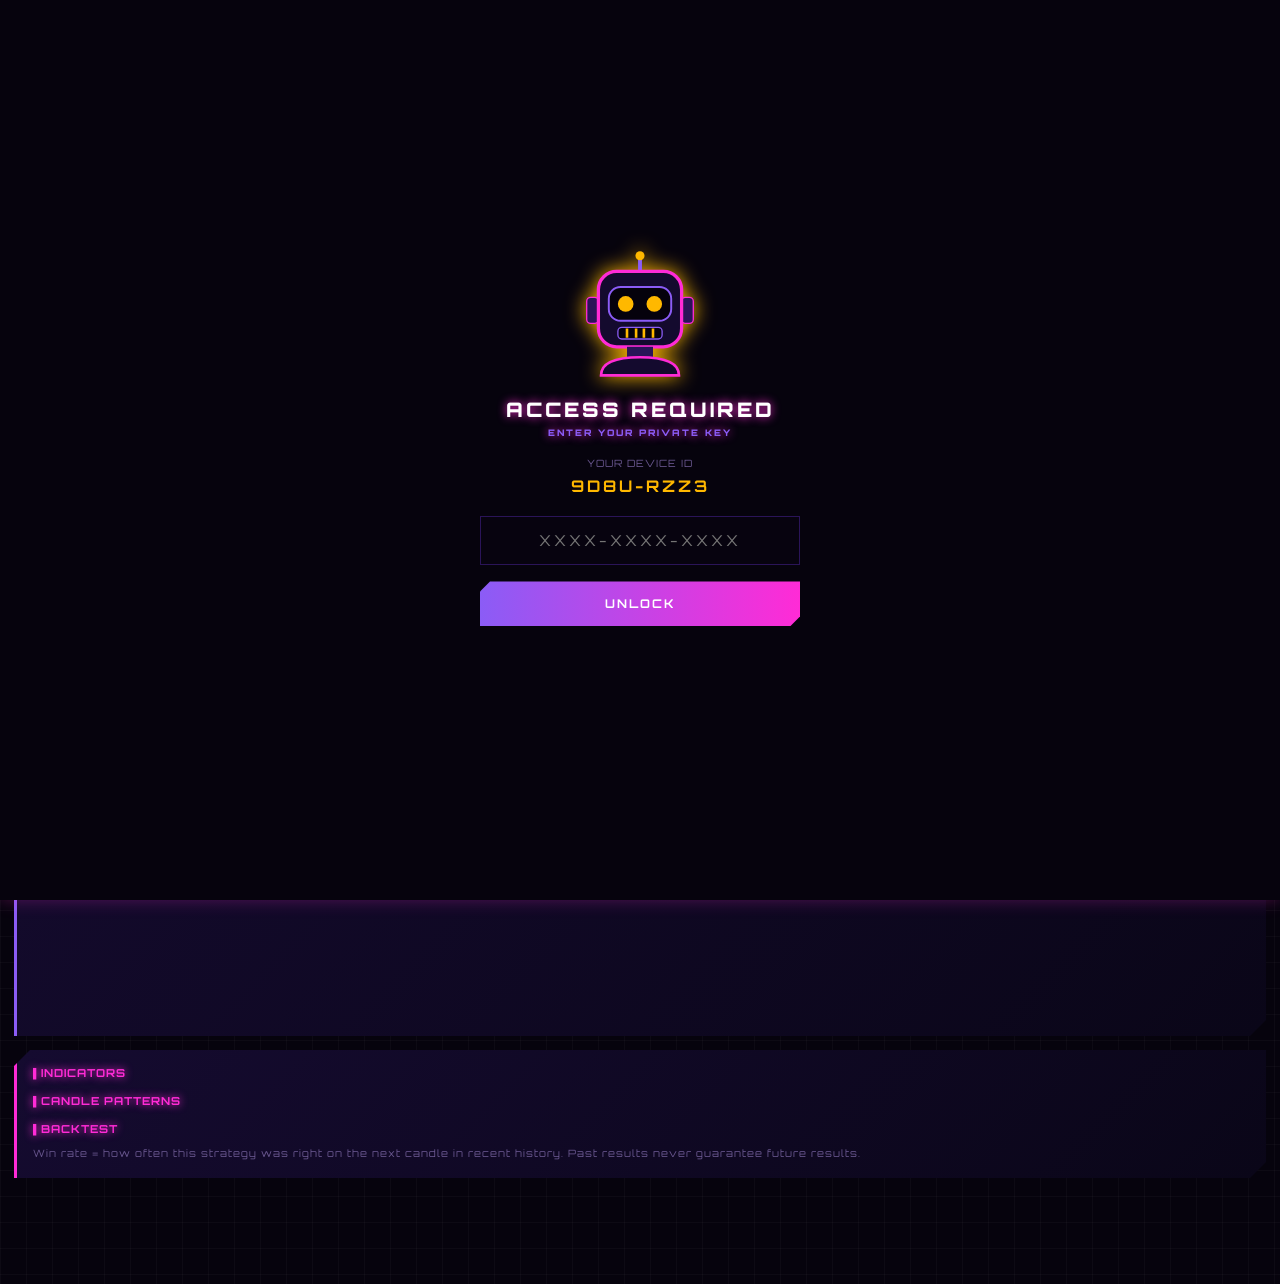
==== commit a3295862: "Add files via upload" ====
--- a/index.html
+++ b/index.html
@@ -35,7 +35,7 @@
 .mk{display:flex;justify-content:space-between;padding:13px 4px;border-bottom:1px solid #2a1458;cursor:pointer}sec{display:none}sec.on{display:block}
 #ov{position:fixed;inset:0;background:var(--bg);z-index:60;display:flex;flex-direction:column;align-items:center;justify-content:center;gap:16px;text-align:center}#ov .rb{width:170px}#bl{min-height:70px;color:var(--a);font-size:10px;line-height:2}
 #pc{height:460px;touch-action:none;margin-top:10px;border:1px solid #2a1458;cursor:crosshair}#gate{position:fixed;inset:0;background:var(--bg);z-index:90;display:flex;flex-direction:column;align-items:center;justify-content:center;gap:16px;text-align:center}#gate .rb{width:130px}#gk{width:80%;max-width:320px;background:#07030f;color:var(--a);border:1px solid #2a1458;padding:14px;font:inherit;text-align:center;letter-spacing:3px;font-size:15px}</style></head><body>
-<div id="gate"><div class="rbh rbw WAIT"></div><h1 style="flex:none;font-size:20px">ACCESS REQUIRED<small>ENTER YOUR PRIVATE KEY</small></h1><input id="gk" placeholder="XXXX-XXXX-XXXX" autocapitalize="characters" autocomplete="off" spellcheck="false"><button class="b pri" id="gb" style="width:80%;max-width:320px">UNLOCK</button><div id="gm" class="note" style="padding:0 20px"></div></div>
+<div id="gate"><div class="rbh rbw WAIT"></div><h1 style="flex:none;font-size:20px">ACCESS REQUIRED<small>ENTER YOUR PRIVATE KEY</small></h1><div class="note">YOUR DEVICE ID<br><b id="gd" style="color:var(--y);font-size:16px;letter-spacing:3px"></b></div><input id="gk" placeholder="XXXX-XXXX-XXXX" autocapitalize="characters" autocomplete="off" spellcheck="false"><button class="b pri" id="gb" style="width:80%;max-width:320px">UNLOCK</button><div id="gm" class="note" style="padding:0 20px"></div></div>
 <div class="scan"></div>
 <div id="ov"><div class="rbh rbw WAIT"></div><h1 style="flex:none;font-size:20px">CYBER SIGNAL HUB<small>REAL LIVE MARKET FEED</small></h1><div id="bl"></div><button class="b pri" id="go" style="width:80%;max-width:320px">▶ INITIALIZE SYSTEM</button></div>
 <header><div class="rbh" id="hr"></div><h1>CYBER SIGNAL HUB<small>LIVE DERIV FEED · 11 INDICATORS</small></h1><div id="st">OFFLINE</div></header>
@@ -283,13 +283,15 @@
 let[a,b2,c,d,e,f,g,hh]=h;for(let i=0;i<64;i++){const S1=r(e,6)^r(e,11)^r(e,25),ch=(e&f)^(~e&g),t1=(hh+S1+ch+K[i]+w[i])|0,S0=r(a,2)^r(a,13)^r(a,22),mj=(a&b2)^(a&c)^(b2&c),t2=(S0+mj)|0;hh=g;g=f;f=e;e=(d+t1)|0;d=c;c=b2;b2=a;a=(t1+t2)|0}
 h=[h[0]+a,h[1]+b2,h[2]+c,h[3]+d,h[4]+e,h[5]+f,h[6]+g,h[7]+hh].map(x=>x|0)}
 return h.map(x=>(x>>>0).toString(16).padStart(8,'0')).join('')}
+let dev='';try{dev=localStorage.getItem('cx_dev')||'';if(!dev){const a=new Uint8Array(8),AL2='ABCDEFGHJKLMNPQRSTUVWXYZ23456789';try{crypto.getRandomValues(a)}catch(e){for(let i=0;i<8;i++)a[i]=Math.random()*256}dev=[...a].map(x=>AL2[x%32]).join('').replace(/(.{4})(.{4})/,'$1-$2');localStorage.setItem('cx_dev',dev)}}catch(e){dev='NOSTORE'}
+$('gd').textContent=dev;
 const ACC={ok:false,name:''},nk=k=>(k||'').trim().toUpperCase();
-async function accCheck(k){k=nk(k);try{const r=await fetch('access.json?'+Date.now(),{cache:'no-store'});if(!r.ok)throw 0;const j=await r.json(),e=(j.keys||{})[sha256(k)];
+async function accCheck(k){k=nk(k);try{const r=await fetch('access.json?'+Date.now(),{cache:'no-store'});if(!r.ok)throw 0;const j=await r.json(),kk=j.keys||{},e=kk[sha256(k+'|'+dev)]||kk[sha256(k)];
 if(!e||e.on===false)return'denied';if(e.e&&Date.now()>Date.parse(e.e+'T23:59:59Z'))return'expired';ACC.name=e.n||'';try{localStorage.setItem('cx_ok',Date.now())}catch(x){}return'ok'}
 catch(x){let t=0,s='';try{t=+localStorage.getItem('cx_ok')||0;s=localStorage.getItem('cx_key')}catch(y){}return(Date.now()-t<6*36e5&&s===k)?'ok':'offline'}}
 async function unlock(k,silent){const r=await accCheck(k);
-if(r==='ok'){ACC.ok=true;try{localStorage.setItem('cx_key',nk(k))}catch(x){}$('gate').style.display='none';return}
-if(r==='denied'||r==='expired'){try{localStorage.removeItem('cx_key')}catch(x){}}
+if(r==='ok'){ACC.ok=true;try{localStorage.setItem('cx_key',nk(k))}catch(x){}$('gate').style.display='none';if(!silent){say('Access granted. Welcome, operator.');tone(880,0,.1);tone(1320,.12,.16)}return}
+if(r==='denied'||r==='expired'){try{localStorage.removeItem('cx_key')}catch(x){}if(!silent){say(r==='denied'?'Access denied.':'Access expired.');sfx.ALERT()}}
 $('gm').textContent=r==='denied'?'ACCESS DENIED: invalid or disabled key':r==='expired'?'ACCESS EXPIRED: contact the owner':'Cannot reach the server. Check your internet.';
 $('gate').style.display='flex'}
 $('gb').onclick=()=>{const v=$('gk').value;if(nk(v).length<8){$('gm').textContent='Enter your full key';return}$('gm').textContent='Checking...';unlock(v)};
